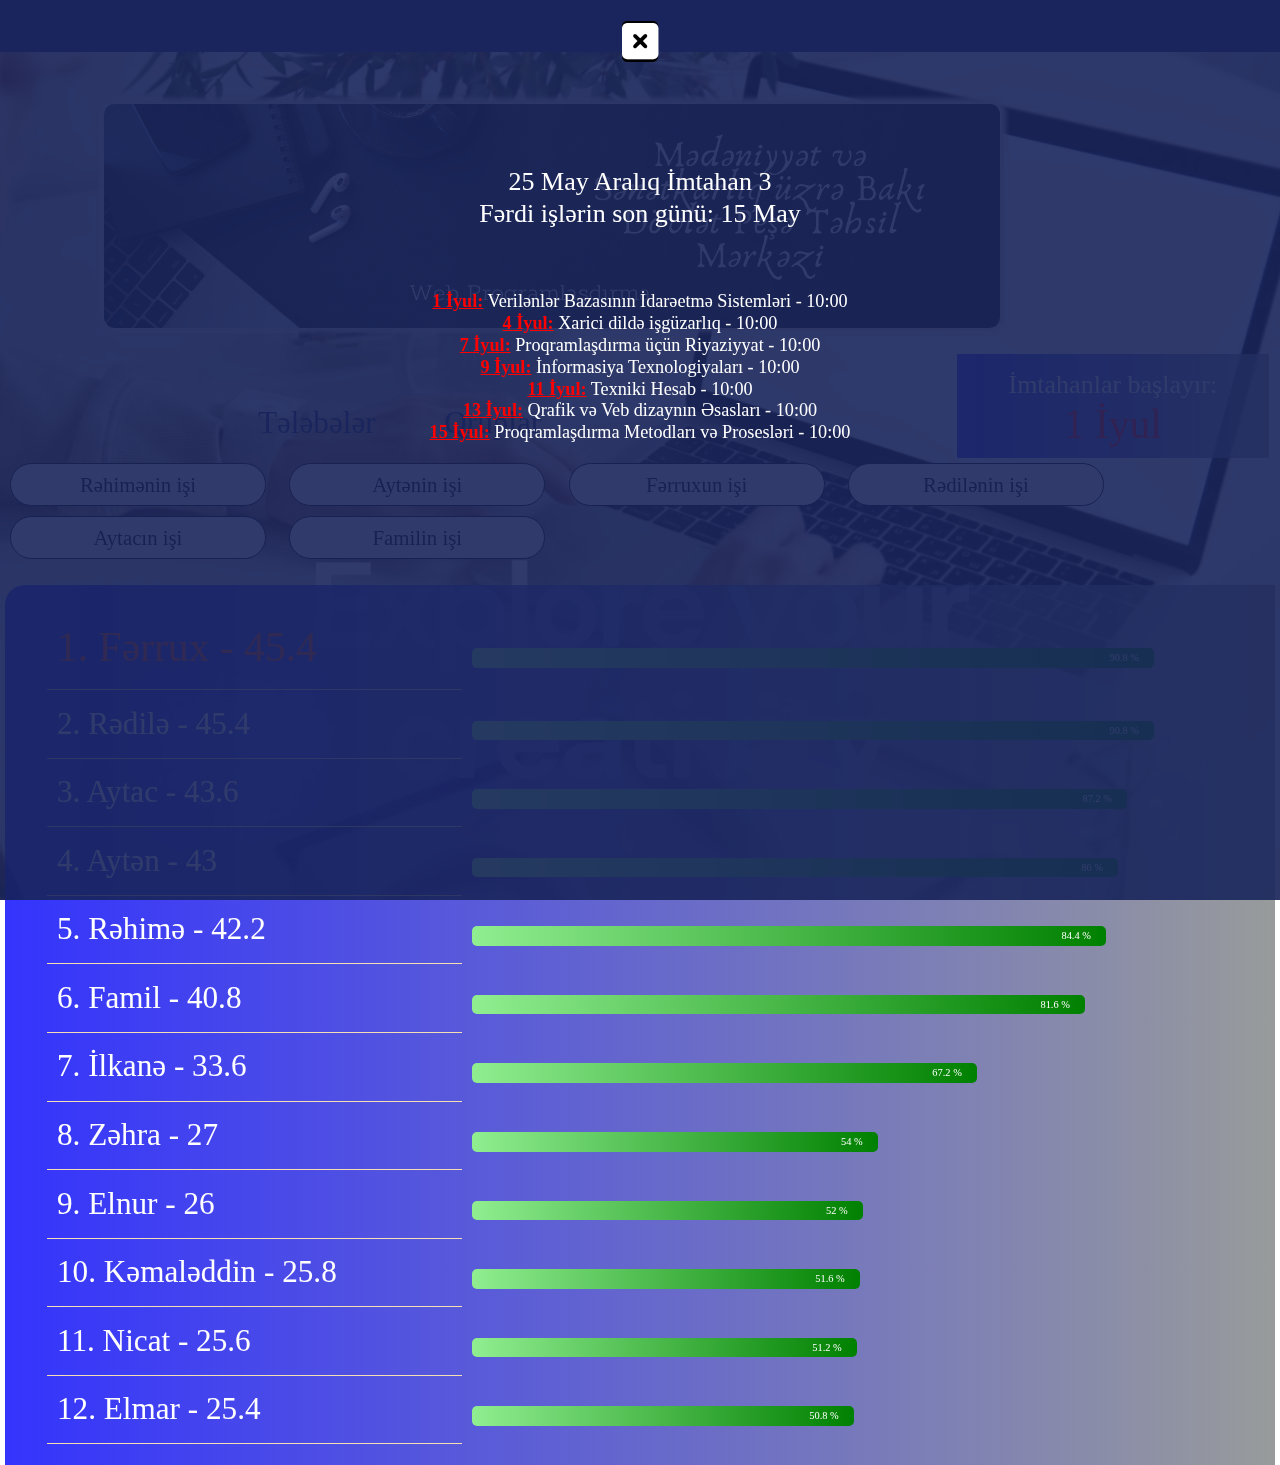
==== index.html @ e7e20768 "element" ====
<!DOCTYPE html>
<html>
<head>
   <meta charset="utf-8">
   <meta name="viewport" content="width=device-width, initial-scale=1">
   <link rel="stylesheet" type="text/css" href="pese.css">
   <link rel="stylesheet" type="text/css" href="bootstrap.css">
   <link rel="stylesheet" type="text/css" href="bootstrap.js">
   <link rel="stylesheet" type="text/css" href="https://cdnjs.cloudflare.com/ajax/libs/font-awesome/6.1.1/css/all.min.css">
   <title>Electron Məlumat</title>
</head>
<body>
    <video src="Back.mp4" muted loop autoplay id="video1"></video>
    <div id="qutu1"></div>
    <img src="esas.png" id="img1">
    <div id="qutu2">
       <ul>
          <li id="li1">
             <a href="#" >Tələbələr</a>
          </li>
          <li>
             <a href="#" >Qruplar</a>
             <ul>
                <li><a href="Qrup_melumat.html" target="_blank">Qrup 10</a></li>
             </ul>
          </li>
       </ul>
    </div>
<div id="qutu3">
    <i class="fa-solid fa-square-xmark" id="i1"></i>
    <form>
        <input type="text" name="text" placeholder="İstifadəçi adını daxil et: " class="proses" id="user"><br>
        <input type="password" name="password" placeholder="Parolu daxil et: " class="proses" id="pass"><br>
        <button class="btn btn-success proses" style="font-size: 2rem;" id="send">Daxil Ol</button>
    </form>
</div>

<div id="qutu4">
    <h1 >İmtahanlar başlayır: <br><span>1 İyul</span></h1>
</div>

   
<a href="https://rehime1991.github.io/culinary/" class="a" target="_blank" >Rəhimənin işi</a>
<a href="https://ayten1993.github.io/half/" class="a" target="_blank" >Aytənin işi</a>
<a href="https://ferrux2004.github.io/Titanic/" class="a" target="_blank" >Fərruxun işi</a>
<a href="https://redile2003.github.io/Films/" class="a" target="_blank" >Rədilənin işi</a>
<a href="https://aytac2002.github.io/school/" class="a" target="_blank" >Aytacın işi</a>
<a href="#" class="a" target="_blank" >Familin işi</a>
   
<div id="qutu5">
   <span id="winner" class="ilk_span"></span><span class="spanlar"><span class="spanlar2" id="s1"></span></span><br>
   <span id="second" class="ilk_span"></span><span class="spanlar"><span class="spanlar2" id="s2"></span></span><br>
   <span id="third" class="ilk_span"></span><span class="spanlar"><span class="spanlar2" id="s3"></span></span><br>
   <span id="other4" class="ilk_span"></span><span class="spanlar"><span class="spanlar2" id="s4"></span></span><br>
   <span id="other5" class="ilk_span"></span><span class="spanlar"><span class="spanlar2" id="s5"></span></span><br>
   <span id="other6" class="ilk_span"></span><span class="spanlar"><span class="spanlar2" id="s6"></span></span><br>
   <span id="other7" class="ilk_span"></span><span class="spanlar"><span class="spanlar2" id="s7"></span></span><br>
   <span id="other8" class="ilk_span"></span><span class="spanlar"><span class="spanlar2" id="s8"></span></span><br>
   <span id="other9" class="ilk_span"></span><span class="spanlar"><span class="spanlar2" id="s9"></span></span><br>
   <span id="other10" class="ilk_span"></span><span class="spanlar"><span class="spanlar2" id="s10"></span></span><br>
   <span id="other11" class="ilk_span"></span><span class="spanlar"><span class="spanlar2" id="s11"></span></span><br>
   <span id="other12" class="ilk_span"></span><span class="spanlar"><span class="spanlar2" id="s12"></span></span><br>
</div>

<div id="back">
    <i class="fa-solid fa-square-xmark" id="i2"></i>
    <h1 id="h_1">25 May Aralıq İmtahan 3<br>Fərdi işlərin son günü: 15 May</h1>
    <h3><span>1 İyul:</span> Verilənlər Bazasının İdarəetmə Sistemləri - 10:00<br><span>4 İyul:</span> Xarici dildə işgüzarlıq - 10:00<br><span>7 İyul:</span> Proqramlaşdırma üçün Riyaziyyat - 10:00<br><span>9 İyul:</span> İnformasiya Texnologiyaları - 10:00<br><span>11 İyul:</span> Texniki Hesab - 10:00<br><span>13 İyul:</span> Qrafik və Veb dizaynın Əsasları - 10:00<br><span>15 İyul:</span> Proqramlaşdırma Metodları və Prosesləri - 10:00</h3>
</div>

<span class="span" id="Us">Ayten</span>
<span class="span" id="Pa">ayten_03</span>

<span class="span" id="k1_sql_ayten">9</span>
<span class="span" id="k2_sql_ayten">7</span>
<span class="span" id="k3_sql_ayten">8</span>
<span class="span" id="ferdi_sql_ayten">10</span>
<span class="span" id="sem_sql_ayten">7</span>
<span class="span" id="final_sql_ayten">46</span>

<span class="span" id="k1_met_ayten">9</span>
<span class="span" id="k2_met_ayten">8</span>
<span class="span" id="k3_met_ayten">7</span>
<span class="span" id="ferdi_met_ayten">10</span>
<span class="span" id="sem_met_ayten">7</span>
<span class="span" id="final_met_ayten">0</span>

<span class="span" id="k1_riy_ayten">9</span>
<span class="span" id="k2_riy_ayten">7</span>
<span class="span" id="k3_riy_ayten">9</span>
<span class="span" id="ferdi_riy_ayten">9</span>
<span class="span" id="sem_riy_ayten">8</span>
<span class="span" id="final_riy_ayten">0</span>

<span class="span" id="k1_veb_ayten">9</span>
<span class="span" id="k2_veb_ayten">9</span>
<span class="span" id="k3_veb_ayten">10</span>
<span class="span" id="ferdi_veb_ayten">10</span>
<span class="span" id="sem_veb_ayten">7</span>
<span class="span" id="final_veb_ayten">0</span>

<span class="span" id="U_14">Ferrux</span>
<span class="span" id="P_14">ferrux_14</span>

<span class="span" id="k1_sql_fr">10</span>
<span class="span" id="k2_sql_fr">10</span>
<span class="span" id="k3_sql_fr">7</span>
<span class="span" id="ferdi_sql_fr">10</span>
<span class="span" id="sem_sql_fr">9</span>
<span class="span" id="final_sql_fr">45</span>

<span class="span" id="k1_met_fr">8</span>
<span class="span" id="k2_met_fr">9</span>
<span class="span" id="k3_met_fr">8</span>
<span class="span" id="ferdi_met_fr">9</span>
<span class="span" id="sem_met_fr">9</span>
<span class="span" id="final_met_fr">0</span>

<span class="span" id="k1_riy_fr">10</span>
<span class="span" id="k2_riy_fr">8</span>
<span class="span" id="k3_riy_fr">10</span>
<span class="span" id="ferdi_riy_fr">10</span>
<span class="span" id="sem_riy_fr">9</span>
<span class="span" id="final_riy_fr">0</span>

<span class="span" id="k1_veb_fr">10</span>
<span class="span" id="k2_veb_fr">9</span>
<span class="span" id="k3_veb_fr">9</span>
<span class="span" id="ferdi_veb_fr">10</span>
<span class="span" id="sem_veb_fr">8</span>
<span class="span" id="final_veb_fr">0</span>

<span class="span" id="U_13">Aytac</span>
<span class="span" id="P_13">aytac_13</span>

<span class="span" id="k1_sql_ay">9</span>
<span class="span" id="k2_sql_ay">9</span>
<span class="span" id="k3_sql_ay">9</span>
<span class="span" id="ferdi_sql_ay">10</span>
<span class="span" id="sem_sql_ay">8</span>
<span class="span" id="final_sql_ay">46</span>

<span class="span" id="k1_met_ay">8</span>
<span class="span" id="k2_met_ay">9</span>
<span class="span" id="k3_met_ay">7</span>
<span class="span" id="ferdi_met_ay">10</span>
<span class="span" id="sem_met_ay">8</span>
<span class="span" id="final_met_ay">0</span>

<span class="span" id="k1_riy_ay">7</span>
<span class="span" id="k2_riy_ay">7</span>
<span class="span" id="k3_riy_ay">8</span>
<span class="span" id="ferdi_riy_ay">10</span>
<span class="span" id="sem_riy_ay">8</span>
<span class="span" id="final_riy_ay">0</span>

<span class="span" id="k1_veb_ay">9</span>
<span class="span" id="k2_veb_ay">9</span>
<span class="span" id="k3_veb_ay">9</span>
<span class="span" id="ferdi_veb_ay">10</span>
<span class="span" id="sem_veb_ay">8</span>
<span class="span" id="final_veb_ay">0</span>

<span class="span" id="U_12">İlkane</span>
<span class="span" id="P_12">ilkane_12</span>

<span class="span" id="k1_sql_il">4</span>
<span class="span" id="k2_sql_il">7</span>
<span class="span" id="k3_sql_il">7</span>
<span class="span" id="ferdi_sql_il">10</span>
<span class="span" id="sem_sql_il">8</span>
<span class="span" id="final_sql_il">19</span>

<span class="span" id="k1_met_il">5</span>
<span class="span" id="k2_met_il">7</span>
<span class="span" id="k3_met_il">7</span>
<span class="span" id="ferdi_met_il">10</span>
<span class="span" id="sem_met_il">7</span>
<span class="span" id="final_met_il">0</span>

<span class="span" id="k1_riy_il">7</span>
<span class="span" id="k2_riy_il">8</span>
<span class="span" id="k3_riy_il">9</span>
<span class="span" id="ferdi_riy_il">10</span>
<span class="span" id="sem_riy_il">7</span>
<span class="span" id="final_riy_il">0</span>

<span class="span" id="k1_veb_il">5</span>
<span class="span" id="k2_veb_il">7</span>
<span class="span" id="k3_veb_il">7</span>
<span class="span" id="ferdi_veb_il">10</span>
<span class="span" id="sem_veb_il">7</span>
<span class="span" id="final_veb_il">0</span>

<span class="span" id="U_11">Elnur</span>
<span class="span" id="P_11">elnur_11</span>

<span class="span" id="k1_sql_el">3</span>
<span class="span" id="k2_sql_el">4</span>
<span class="span" id="k3_sql_el">5</span>
<span class="span" id="ferdi_sql_el">7</span>
<span class="span" id="sem_sql_el">6</span>
<span class="span" id="final_sql_el">29</span>

<span class="span" id="k1_met_el">3</span>
<span class="span" id="k2_met_el">4</span>
<span class="span" id="k3_met_el">5</span>
<span class="span" id="ferdi_met_el">7</span>
<span class="span" id="sem_met_el">5</span>
<span class="span" id="final_met_el">0</span>

<span class="span" id="k1_riy_el">3</span>
<span class="span" id="k2_riy_el">4</span>
<span class="span" id="k3_riy_el">5</span>
<span class="span" id="ferdi_riy_el">7</span>
<span class="span" id="sem_riy_el">6</span>
<span class="span" id="final_riy_el">0</span>

<span class="span" id="k1_veb_el">5</span>
<span class="span" id="k2_veb_el">4</span>
<span class="span" id="k3_veb_el">5</span>
<span class="span" id="ferdi_veb_el">7</span>
<span class="span" id="sem_veb_el">6</span>
<span class="span" id="final_veb_el">0</span>

<span class="span" id="U_10">Nicat</span>
<span class="span" id="P_10">nicat_10</span>

<span class="span" id="k1_sql_ni">3</span>
<span class="span" id="k2_sql_ni">4</span>
<span class="span" id="k3_sql_ni">5</span>
<span class="span" id="ferdi_sql_ni">7</span>
<span class="span" id="sem_sql_ni">6</span>
<span class="span" id="final_sql_ni">26</span>

<span class="span" id="k1_met_ni">3</span>
<span class="span" id="k2_met_ni">4</span>
<span class="span" id="k3_met_ni">5</span>
<span class="span" id="ferdi_met_ni">7</span>
<span class="span" id="sem_met_ni">5</span>
<span class="span" id="final_met_ni">0</span>

<span class="span" id="k1_riy_ni">3</span>
<span class="span" id="k2_riy_ni">6</span>
<span class="span" id="k3_riy_ni">5</span>
<span class="span" id="ferdi_riy_ni">7</span>
<span class="span" id="sem_riy_ni">5</span>
<span class="span" id="final_riy_ni">0</span>

<span class="span" id="k1_veb_ni">5</span>
<span class="span" id="k2_veb_ni">4</span>
<span class="span" id="k3_veb_ni">5</span>
<span class="span" id="ferdi_veb_ni">7</span>
<span class="span" id="sem_veb_ni">6</span>
<span class="span" id="final_veb_ni">0</span>

<span class="span" id="U_9">Redile</span>
<span class="span" id="P_9">redile_9</span>

<span class="span" id="k1_sql_red">9</span>
<span class="span" id="k2_sql_red">9</span>
<span class="span" id="k3_sql_red">8</span>
<span class="span" id="ferdi_sql_red">10</span>
<span class="span" id="sem_sql_red">9</span>
<span class="span" id="final_sql_red">46</span>

<span class="span" id="k1_met_red">9</span>
<span class="span" id="k2_met_red">9</span>
<span class="span" id="k3_met_red">8</span>
<span class="span" id="ferdi_met_red">10</span>
<span class="span" id="sem_met_red">9</span>
<span class="span" id="final_met_red">0</span>

<span class="span" id="k1_riy_red">10</span>
<span class="span" id="k2_riy_red">9</span>
<span class="span" id="k3_riy_red">8</span>
<span class="span" id="ferdi_riy_red">9</span>
<span class="span" id="sem_riy_red">9</span>
<span class="span" id="final_riy_red">0</span>

<span class="span" id="k1_veb_red">10</span>
<span class="span" id="k2_veb_red">8</span>
<span class="span" id="k3_veb_red">10</span>
<span class="span" id="ferdi_veb_red">10</span>
<span class="span" id="sem_veb_red">8</span>
<span class="span" id="final_veb_red">0</span>

<span class="span" id="U_8">Kemaleddin</span>
<span class="span" id="P_8">kemaleddin_8</span>

<span class="span" id="k1_sql_ke">3</span>
<span class="span" id="k2_sql_ke">5</span>
<span class="span" id="k3_sql_ke">5</span>
<span class="span" id="ferdi_sql_ke">7</span>
<span class="span" id="sem_sql_ke">6</span>
<span class="span" id="final_sql_ke">25</span>

<span class="span" id="k1_met_ke">4</span>
<span class="span" id="k2_met_ke">4</span>
<span class="span" id="k3_met_ke">5</span>
<span class="span" id="ferdi_met_ke">7</span>
<span class="span" id="sem_met_ke">6</span>
<span class="span" id="final_met_ke">0</span>

<span class="span" id="k1_riy_ke">4</span>
<span class="span" id="k2_riy_ke">5</span>
<span class="span" id="k3_riy_ke">5</span>
<span class="span" id="ferdi_riy_ke">7</span>
<span class="span" id="sem_riy_ke">6</span>
<span class="span" id="final_riy_ke">0</span>

<span class="span" id="k1_veb_ke">3</span>
<span class="span" id="k2_veb_ke">4</span>
<span class="span" id="k3_veb_ke">5</span>
<span class="span" id="ferdi_veb_ke">7</span>
<span class="span" id="sem_veb_ke">6</span>
<span class="span" id="final_veb_ke">0</span>

<span class="span" id="U_7">Rehime</span>
<span class="span" id="P_7">rehime_7</span>

<span class="span" id="k1_sql_reh">8</span>
<span class="span" id="k2_sql_reh">7</span>
<span class="span" id="k3_sql_reh">8</span>
<span class="span" id="ferdi_sql_reh">10</span>
<span class="span" id="sem_sql_reh">7</span>
<span class="span" id="final_sql_reh">48</span>

<span class="span" id="k1_met_reh">7</span>
<span class="span" id="k2_met_reh">8</span>
<span class="span" id="k3_met_reh">7</span>
<span class="span" id="ferdi_met_reh">10</span>
<span class="span" id="sem_met_reh">7</span>
<span class="span" id="final_met_reh">0</span>

<span class="span" id="k1_riy_reh">9</span>
<span class="span" id="k2_riy_reh">7</span>
<span class="span" id="k3_riy_reh">9</span>
<span class="span" id="ferdi_riy_reh">10</span>
<span class="span" id="sem_riy_reh">7</span>
<span class="span" id="final_riy_reh">0</span>

<span class="span" id="k1_veb_reh">8</span>
<span class="span" id="k2_veb_reh">8</span>
<span class="span" id="k3_veb_reh">9</span>
<span class="span" id="ferdi_veb_reh">10</span>
<span class="span" id="sem_veb_reh">7</span>
<span class="span" id="final_veb_reh">0</span>

<span class="span" id="U_6">Elmar</span>
<span class="span" id="P_6">elmar_6</span>

<span class="span" id="k1_sql_elm">4</span>
<span class="span" id="k2_sql_elm">5</span>
<span class="span" id="k3_sql_elm">5</span>
<span class="span" id="ferdi_sql_elm">7</span>
<span class="span" id="sem_sql_elm">5</span>
<span class="span" id="final_sql_elm">26</span>

<span class="span" id="k1_met_elm">4</span>
<span class="span" id="k2_met_elm">5</span>
<span class="span" id="k3_met_elm">5</span>
<span class="span" id="ferdi_met_elm">7</span>
<span class="span" id="sem_met_elm">4</span>
<span class="span" id="final_met_elm">0</span>

<span class="span" id="k1_riy_elm">4</span>
<span class="span" id="k2_riy_elm">5</span>
<span class="span" id="k3_riy_elm">5</span>
<span class="span" id="ferdi_riy_elm">7</span>
<span class="span" id="sem_riy_elm">4</span>
<span class="span" id="final_riy_elm">0</span>

<span class="span" id="k1_veb_elm">4</span>
<span class="span" id="k2_veb_elm">4</span>
<span class="span" id="k3_veb_elm">5</span>
<span class="span" id="ferdi_veb_elm">7</span>
<span class="span" id="sem_veb_elm">5</span>
<span class="span" id="final_veb_elm">0</span>

<span class="span" id="U_5">Famil</span>
<span class="span" id="P_5">famil_5</span>

<span class="span" id="k1_sql_fa">9</span>
<span class="span" id="k2_sql_fa">6</span>
<span class="span" id="k3_sql_fa">8</span>
<span class="span" id="ferdi_sql_fa">8</span>
<span class="span" id="sem_sql_fa">9</span>
<span class="span" id="final_sql_fa">41</span>

<span class="span" id="k1_met_fa">8</span>
<span class="span" id="k2_met_fa">7</span>
<span class="span" id="k3_met_fa">7</span>
<span class="span" id="ferdi_met_fa">8</span>
<span class="span" id="sem_met_fa">8</span>
<span class="span" id="final_met_fa">0</span>

<span class="span" id="k1_riy_fa">8</span>
<span class="span" id="k2_riy_fa">6</span>
<span class="span" id="k3_riy_fa">7</span>
<span class="span" id="ferdi_riy_fa">9</span>
<span class="span" id="sem_riy_fa">7</span>
<span class="span" id="final_riy_fa">0</span>

<span class="span" id="k1_veb_fa">9</span>
<span class="span" id="k2_veb_fa">10</span>
<span class="span" id="k3_veb_fa">10</span>
<span class="span" id="ferdi_veb_fa">10</span>
<span class="span" id="sem_veb_fa">9</span>
<span class="span" id="final_veb_fa">0</span>

<span class="span" id="U_4">Zehra</span>
<span class="span" id="P_4">zehra_4</span>

<span class="span" id="k1_sql_ze">4</span>
<span class="span" id="k2_sql_ze">6</span>
<span class="span" id="k3_sql_ze">7</span>
<span class="span" id="ferdi_sql_ze">10</span>
<span class="span" id="sem_sql_ze">6</span>
<span class="span" id="final_sql_ze">0</span>

<span class="span" id="k1_met_ze">5</span>
<span class="span" id="k2_met_ze">5</span>
<span class="span" id="k3_met_ze">7</span>
<span class="span" id="ferdi_met_ze">10</span>
<span class="span" id="sem_met_ze">5</span>
<span class="span" id="final_met_ze">0</span>

<span class="span" id="k1_riy_ze">3</span>
<span class="span" id="k2_riy_ze">10</span>
<span class="span" id="k3_riy_ze">7</span>
<span class="span" id="ferdi_riy_ze">10</span>
<span class="span" id="sem_riy_ze">6</span>
<span class="span" id="final_riy_ze">0</span>

<span class="span" id="k1_veb_ze">4</span>
<span class="span" id="k2_veb_ze">8</span>
<span class="span" id="k3_veb_ze">6</span>
<span class="span" id="ferdi_veb_ze">10</span>
<span class="span" id="sem_veb_ze">6</span>
<span class="span" id="final_veb_ze">0</span>

<span class="span" id="U_2">Orxan</span>
<span class="span" id="P_2">orxan_2</span>

<span class="span" id="k1_sql_or">0</span>
<span class="span" id="k2_sql_or">0</span>
<span class="span" id="k3_sql_or">0</span>
<span class="span" id="ferdi_sql_or">0</span>
<span class="span" id="sem_sql_or">0</span>
<span class="span" id="final_sql_or">0</span>

<span class="span" id="k1_met_or">0</span>
<span class="span" id="k2_met_or">0</span>
<span class="span" id="k3_met_or">0</span>
<span class="span" id="ferdi_met_or">0</span>
<span class="span" id="sem_met_or">0</span>
<span class="span" id="final_met_or">0</span>

<span class="span" id="k1_riy_or">0</span>
<span class="span" id="k2_riy_or">0</span>
<span class="span" id="k3_riy_or">0</span>
<span class="span" id="ferdi_riy_or">0</span>
<span class="span" id="sem_riy_or">0</span>
<span class="span" id="final_riy_or">0</span>

<span class="span" id="k1_veb_or">0</span>
<span class="span" id="k2_veb_or">0</span>
<span class="span" id="k3_veb_or">0</span>
<span class="span" id="ferdi_veb_or">0</span>
<span class="span" id="sem_veb_or">0</span>
<span class="span" id="final_veb_or">0</span>
    



    <script src="bootstrap.js"></script>
    <script type="text/javascript">

    li1.onclick=function(){
        qutu3.style.display="block";
    }
    i1.onclick=function() {
        qutu3.style.display="none";
    }
    i2.onclick=function() {
        back.style.zIndex=-2;
    }
   window.onload=function () {
       h_1.style.marginTop="8rem";

       var ferrux = Number((Number(final_veb_fr.textContent) + Number(final_sql_fr.textContent) + Number(final_met_fr.textContent)+Number(final_riy_fr.textContent)+Number(sem_veb_fr.textContent) + Number(sem_sql_fr.textContent) + Number(sem_met_fr.textContent)+Number(sem_riy_fr.textContent)+Number(k1_veb_fr.textContent) + Number(k1_sql_fr.textContent) + Number(k1_met_fr.textContent)+Number(k1_riy_fr.textContent)+Number(k2_veb_fr.textContent) + Number(k2_sql_fr.textContent) + Number(k2_met_fr.textContent)+Number(k2_riy_fr.textContent)+Number(k3_veb_fr.textContent) + Number(k3_sql_fr.textContent) + Number(k3_met_fr.textContent)+Number(k3_riy_fr.textContent)+Number(ferdi_veb_fr.textContent)+Number(ferdi_riy_fr.textContent)+Number(ferdi_met_fr.textContent)+Number(ferdi_sql_fr.textContent))/5);
       var redile = Number((Number(final_veb_red.textContent) + Number(final_sql_red.textContent) + Number(final_met_red.textContent)+Number(final_riy_red.textContent)+Number(sem_veb_red.textContent) + Number(sem_sql_red.textContent) + Number(sem_met_red.textContent)+Number(sem_riy_red.textContent)+Number(k1_veb_red.textContent) + Number(k1_sql_red.textContent) + Number(k1_met_red.textContent)+Number(k1_riy_red.textContent)+Number(k2_veb_red.textContent) + Number(k2_sql_red.textContent) + Number(k2_met_red.textContent)+Number(k2_riy_red.textContent)+Number(k3_veb_red.textContent) + Number(k3_sql_red.textContent) + Number(k3_met_red.textContent)+Number(k3_riy_red.textContent)+Number(ferdi_veb_red.textContent)+Number(ferdi_riy_red.textContent)+Number(ferdi_met_red.textContent)+Number(ferdi_sql_red.textContent))/5);
       var ayten = Number((Number(final_veb_ayten.textContent) + Number(final_sql_ayten.textContent) + Number(final_met_ayten.textContent)+Number(final_riy_ayten.textContent)+Number(sem_veb_ayten.textContent) + Number(sem_sql_ayten.textContent) + Number(sem_met_ayten.textContent)+Number(sem_riy_ayten.textContent)+Number(k1_veb_ayten.textContent) + Number(k1_sql_ayten.textContent) + Number(k1_met_ayten.textContent)+Number(k1_riy_ayten.textContent)+Number(k2_veb_ayten.textContent) + Number(k2_sql_ayten.textContent) + Number(k2_met_ayten.textContent)+Number(k2_riy_ayten.textContent)+Number(k3_veb_ayten.textContent) + Number(k3_sql_ayten.textContent) + Number(k3_met_ayten.textContent)+Number(k3_riy_ayten.textContent)+Number(ferdi_veb_ayten.textContent)+Number(ferdi_riy_ayten.textContent)+Number(ferdi_met_ayten.textContent)+Number(ferdi_sql_ayten.textContent))/5);
       var aytac = Number((Number(final_veb_ay.textContent) + Number(final_sql_ay.textContent) + Number(final_met_ay.textContent)+Number(final_riy_ay.textContent)+Number(sem_veb_ay.textContent) + Number(sem_sql_ay.textContent) + Number(sem_met_ay.textContent)+Number(sem_riy_ay.textContent)+Number(k1_veb_ay.textContent) + Number(k1_sql_ay.textContent) + Number(k1_met_ay.textContent)+Number(k1_riy_ay.textContent)+Number(k2_veb_ay.textContent) + Number(k2_sql_ay.textContent) + Number(k2_met_ay.textContent)+Number(k2_riy_ay.textContent)+Number(k3_veb_ay.textContent) + Number(k3_sql_ay.textContent) + Number(k3_met_ay.textContent)+Number(k3_riy_ay.textContent)+Number(ferdi_veb_ay.textContent)+Number(ferdi_riy_ay.textContent)+Number(ferdi_met_ay.textContent)+Number(ferdi_sql_ay.textContent))/5);
       var famil = Number((Number(final_veb_fa.textContent) + Number(final_sql_fa.textContent) + Number(final_met_fa.textContent)+Number(final_riy_fa.textContent)+Number(sem_veb_fa.textContent) + Number(sem_sql_fa.textContent) + Number(sem_met_fa.textContent)+Number(sem_riy_fa.textContent)+Number(k1_veb_fa.textContent) + Number(k1_sql_fa.textContent) + Number(k1_met_fa.textContent)+Number(k1_riy_fa.textContent)+Number(k2_veb_fa.textContent) + Number(k2_sql_fa.textContent) + Number(k2_met_fa.textContent)+Number(k2_riy_fa.textContent)+Number(k3_veb_fa.textContent) + Number(k3_sql_fa.textContent) + Number(k3_met_fa.textContent)+Number(k3_riy_fa.textContent)+Number(ferdi_veb_fa.textContent)+Number(ferdi_riy_fa.textContent)+Number(ferdi_met_fa.textContent)+Number(ferdi_sql_fa.textContent))/5);
       var elnur = Number((Number(final_veb_el.textContent) + Number(final_sql_el.textContent) + Number(final_met_el.textContent)+Number(final_riy_el.textContent)+Number(sem_veb_el.textContent) + Number(sem_sql_el.textContent) + Number(sem_met_el.textContent)+Number(sem_riy_el.textContent)+Number(k1_veb_el.textContent) + Number(k1_sql_el.textContent) + Number(k1_met_el.textContent)+Number(k1_riy_el.textContent)+Number(k2_veb_el.textContent) + Number(k2_sql_el.textContent) + Number(k2_met_el.textContent)+Number(k2_riy_el.textContent)+Number(k3_veb_el.textContent) + Number(k3_sql_el.textContent) + Number(k3_met_el.textContent)+Number(k3_riy_el.textContent)+Number(ferdi_veb_el.textContent)+Number(ferdi_riy_el.textContent)+Number(ferdi_met_el.textContent)+Number(ferdi_sql_el.textContent))/5);
       var elmar = Number((Number(final_veb_elm.textContent) + Number(final_sql_elm.textContent) + Number(final_met_elm.textContent)+Number(final_riy_elm.textContent)+Number(sem_veb_elm.textContent) + Number(sem_sql_elm.textContent) + Number(sem_met_elm.textContent)+Number(sem_riy_elm.textContent)+Number(k1_veb_elm.textContent) + Number(k1_sql_elm.textContent) + Number(k1_met_elm.textContent)+Number(k1_riy_elm.textContent)+Number(k2_veb_elm.textContent) + Number(k2_sql_elm.textContent) + Number(k2_met_elm.textContent)+Number(k2_riy_elm.textContent)+Number(k3_veb_elm.textContent) + Number(k3_sql_elm.textContent) + Number(k3_met_elm.textContent)+Number(k3_riy_elm.textContent)+Number(ferdi_veb_elm.textContent)+Number(ferdi_riy_elm.textContent)+Number(ferdi_met_elm.textContent)+Number(ferdi_sql_elm.textContent))/5);
       var rehime = Number((Number(final_veb_reh.textContent) + Number(final_sql_reh.textContent) + Number(final_met_reh.textContent) + Number(final_riy_reh.textContent)+Number(sem_veb_reh.textContent) + Number(sem_sql_reh.textContent) + Number(sem_met_reh.textContent)+Number(sem_riy_reh.textContent)+Number(k1_veb_reh.textContent) + Number(k1_sql_reh.textContent) + Number(k1_met_reh.textContent)+Number(k1_riy_reh.textContent)+Number(k2_veb_reh.textContent) + Number(k2_sql_reh.textContent) + Number(k2_met_reh.textContent)+Number(k2_riy_reh.textContent)+Number(k3_veb_reh.textContent) + Number(k3_sql_reh.textContent) + Number(k3_met_reh.textContent)+Number(k3_riy_reh.textContent)+Number(ferdi_veb_reh.textContent)+Number(ferdi_riy_reh.textContent)+Number(ferdi_met_reh.textContent)+Number(ferdi_sql_reh.textContent))/5);
       var ilkane = Number((Number(final_veb_il.textContent) + Number(final_sql_il.textContent) + Number(final_met_il.textContent)+Number(final_riy_il.textContent)+Number(sem_veb_il.textContent) + Number(sem_sql_il.textContent) + Number(sem_met_il.textContent)+Number(sem_riy_il.textContent)+Number(k1_veb_il.textContent) + Number(k1_sql_il.textContent) + Number(k1_met_il.textContent)+Number(k1_riy_il.textContent)+Number(k2_veb_il.textContent) + Number(k2_sql_il.textContent) + Number(k2_met_il.textContent)+Number(k2_riy_il.textContent)+Number(k3_veb_il.textContent) + Number(k3_sql_il.textContent) + Number(k3_met_il.textContent)+Number(k3_riy_il.textContent)+Number(ferdi_veb_il.textContent)+Number(ferdi_riy_il.textContent)+Number(ferdi_met_il.textContent)+Number(ferdi_sql_il.textContent))/5);
       var zehra = Number((Number(final_veb_ze.textContent) + Number(final_sql_ze.textContent) + Number(final_met_ze.textContent)+Number(final_riy_ze.textContent)+Number(sem_veb_ze.textContent) + Number(sem_sql_ze.textContent) + Number(sem_met_ze.textContent)+Number(sem_riy_ze.textContent)+Number(k1_veb_ze.textContent) + Number(k1_sql_ze.textContent) + Number(k1_met_ze.textContent)+Number(k1_riy_ze.textContent)+Number(k2_veb_ze.textContent) + Number(k2_sql_ze.textContent) + Number(k2_met_ze.textContent)+Number(k2_riy_ze.textContent)+Number(k3_veb_ze.textContent) + Number(k3_sql_ze.textContent) + Number(k3_met_ze.textContent)+Number(k3_riy_ze.textContent)+Number(ferdi_veb_ze.textContent)+Number(ferdi_riy_ze.textContent)+Number(ferdi_met_ze.textContent)+Number(ferdi_sql_ze.textContent))/5);
       var nicat = Number((Number(final_veb_ni.textContent) + Number(final_sql_ni.textContent) + Number(final_met_ni.textContent)+Number(final_riy_ni.textContent)+Number(sem_veb_ni.textContent) + Number(sem_sql_ni.textContent) + Number(sem_met_ni.textContent)+Number(sem_riy_ni.textContent)+Number(k1_veb_ni.textContent) + Number(k1_sql_ni.textContent) + Number(k1_met_ni.textContent)+Number(k1_riy_ni.textContent)+Number(k2_veb_ni.textContent) + Number(k2_sql_ni.textContent) + Number(k2_met_ni.textContent)+Number(k2_riy_ni.textContent)+Number(k3_veb_ni.textContent) + Number(k3_sql_ni.textContent) + Number(k3_met_ni.textContent)+Number(k3_riy_ni.textContent)+Number(ferdi_veb_ni.textContent)+Number(ferdi_riy_ni.textContent)+Number(ferdi_met_ni.textContent)+Number(ferdi_sql_ni.textContent))/5);
       var kemaleddin = Number((Number(final_veb_ke.textContent) + Number(final_sql_ke.textContent) + Number(final_met_ke.textContent)+Number(final_riy_ke.textContent)+Number(sem_veb_ke.textContent) + Number(sem_sql_ke.textContent) + Number(sem_met_ke.textContent)+Number(sem_riy_ke.textContent)+Number(k1_veb_ke.textContent) + Number(k1_sql_ke.textContent) + Number(k1_met_ke.textContent)+Number(k1_riy_ke.textContent)+Number(k2_veb_ke.textContent) + Number(k2_sql_ke.textContent) + Number(k2_met_ke.textContent)+Number(k2_riy_ke.textContent)+Number(k3_veb_ke.textContent) + Number(k3_sql_ke.textContent) + Number(k3_met_ke.textContent)+Number(k3_riy_ke.textContent)+Number(ferdi_veb_ke.textContent)+Number(ferdi_riy_ke.textContent)+Number(ferdi_met_ke.textContent)+Number(ferdi_sql_ke.textContent))/5);

           
           
           var list1=[redile, ferrux, rehime, aytac, ayten, famil, zehra, nicat, elnur, elmar, kemaleddin, ilkane];
           var list2=["Rədilə", "Fərrux", "Rəhimə", "Aytac", "Aytən", "Famil", "Zəhra", "Nicat", "Elnur", "Elmar", "Kəmaləddin", "İlkanə"];
           var list3=[12];
           var list4=[12];
           var boyuk=0, indexx=0, n=12, c=0, evez1, evez2;
           for(var i = 0; i<12; i++){
            for(var j = 0; j<n; j++){
              if(list1[j]>=boyuk)
                {
                  boyuk=list1[j];
                  indexx=j;
                }
            }

               list3[c] = "   " + (c+1) + ". " + list2[indexx] + " - " + boyuk;
               list4[c] = 2*list1[indexx];
               evez2=list2[n-1];
               list2[n-1]=list2[indexx];
               list2[indexx]=evez2;

               evez1=list1[n-1];
               list1[n-1]=list1[indexx];
               list1[indexx]=evez1;
               n--;
               c++;
               boyuk=0;
         }
        
        winner.textContent=list3[0];
        second.textContent=list3[1];
        third.textContent=list3[2];
        other4.textContent=list3[3];
        other5.textContent=list3[4];
        other6.textContent=list3[5];
        other7.textContent=list3[6];
        other8.textContent=list3[7];
        other9.textContent=list3[8];
        other10.textContent=list3[9];
        other11.textContent=list3[10];
        other12.textContent=list3[11];

        s1.style.width=list4[0]+"%";
        s2.style.width=list4[1]+"%";
        s3.style.width=list4[2]+"%";
        s4.style.width=list4[3]+"%";
        s5.style.width=list4[4]+"%";
        s6.style.width=list4[5]+"%";
        s7.style.width=list4[6]+"%";
        s8.style.width=list4[7]+"%";
        s9.style.width=list4[8]+"%";
        s10.style.width=list4[9]+"%";
        s11.style.width=list4[10]+"%";
        s12.style.width=list4[11]+"%";

        s1.textContent=list4[0]+" %";
        s2.textContent=list4[1]+" %";
        s3.textContent=list4[2]+" %";
        s4.textContent=list4[3]+" %";
        s5.textContent=list4[4]+" %";
        s6.textContent=list4[5]+" %";
        s7.textContent=list4[6]+" %";
        s8.textContent=list4[7]+" %";
        s9.textContent=list4[8]+" %";
        s10.textContent=list4[9]+" %";
        s11.textContent=list4[10]+" %";
        s12.textContent=list4[11]+" %";
}


    send.onclick=function() {
        if(user.value==U_14.textContent && pass.value==P_14.textContent){
            var bal1=document.getElementById("k1_sql_fr").textContent;
            localStorage.setItem("bal1", bal1);
            var bal2=document.getElementById("k2_sql_fr").textContent;
            localStorage.setItem("bal2", bal2);
            var bal3=document.getElementById("k3_sql_fr").textContent;
            localStorage.setItem("bal3", bal3);
            var bal4=document.getElementById("ferdi_sql_fr").textContent;
            localStorage.setItem("bal4", bal4);
            var bal5=document.getElementById("sem_sql_fr").textContent;
            localStorage.setItem("bal5", bal5);
            var bal6=document.getElementById("final_sql_fr").textContent;
            localStorage.setItem("bal6", bal6);

            var bal7=document.getElementById("k1_met_fr").textContent;
            localStorage.setItem("bal7", bal7);
            var bal8=document.getElementById("k2_met_fr").textContent;
            localStorage.setItem("bal8", bal8);
            var bal9=document.getElementById("k3_met_fr").textContent;
            localStorage.setItem("bal9", bal9);
            var bal10=document.getElementById("ferdi_met_fr").textContent;
            localStorage.setItem("bal10", bal10);
            var bal11=document.getElementById("sem_met_fr").textContent;
            localStorage.setItem("bal11", bal11);
            var bal12=document.getElementById("final_met_fr").textContent;
            localStorage.setItem("bal12", bal12);

            var bal13=document.getElementById("k1_riy_fr").textContent;
            localStorage.setItem("bal13", bal13);
            var bal14=document.getElementById("k2_riy_fr").textContent;
            localStorage.setItem("bal14", bal14);
            var bal15=document.getElementById("k3_riy_fr").textContent;
            localStorage.setItem("bal15", bal15);
            var bal16=document.getElementById("ferdi_riy_fr").textContent;
            localStorage.setItem("bal16", bal16);
            var bal17=document.getElementById("sem_riy_fr").textContent;
            localStorage.setItem("bal17", bal17);
            var bal18=document.getElementById("final_riy_fr").textContent;
            localStorage.setItem("bal18", bal18);

            var bal19=document.getElementById("k1_veb_fr").textContent;
            localStorage.setItem("bal19", bal19);
            var bal20=document.getElementById("k2_veb_fr").textContent;
            localStorage.setItem("bal20", bal20);
            var bal21=document.getElementById("k3_veb_fr").textContent;
            localStorage.setItem("bal21", bal21);
            var bal22=document.getElementById("ferdi_veb_fr").textContent;
            localStorage.setItem("bal22", bal22);
            var bal23=document.getElementById("sem_veb_fr").textContent;
            localStorage.setItem("bal23", bal23);
            var bal24=document.getElementById("final_veb_fr").textContent;
            localStorage.setItem("bal24", bal24);
            newwindow=window.open("telebe.html");
        }
        else if(user.value==Us.textContent && pass.value==Pa.textContent){
            var bal1=document.getElementById("k1_sql_ayten").textContent;
            localStorage.setItem("bal1", bal1);
            var bal2=document.getElementById("k2_sql_ayten").textContent;
            localStorage.setItem("bal2", bal2);
            var bal3=document.getElementById("k3_sql_ayten").textContent;
            localStorage.setItem("bal3", bal3);
            var bal4=document.getElementById("ferdi_sql_ayten").textContent;
            localStorage.setItem("bal4", bal4);
            var bal5=document.getElementById("sem_sql_ayten").textContent;
            localStorage.setItem("bal5", bal5);
            var bal6=document.getElementById("final_sql_ayten").textContent;
            localStorage.setItem("bal6", bal6);

            var bal7=document.getElementById("k1_met_ayten").textContent;
            localStorage.setItem("bal7", bal7);
            var bal8=document.getElementById("k2_met_ayten").textContent;
            localStorage.setItem("bal8", bal8);
            var bal9=document.getElementById("k3_met_ayten").textContent;
            localStorage.setItem("bal9", bal9);
            var bal10=document.getElementById("ferdi_met_ayten").textContent;
            localStorage.setItem("bal10", bal10);
            var bal11=document.getElementById("sem_met_ayten").textContent;
            localStorage.setItem("bal11", bal11);
            var bal12=document.getElementById("final_met_ayten").textContent;
            localStorage.setItem("bal12", bal12);

            var bal13=document.getElementById("k1_riy_ayten").textContent;
            localStorage.setItem("bal13", bal13);
            var bal14=document.getElementById("k2_riy_ayten").textContent;
            localStorage.setItem("bal14", bal14);
            var bal15=document.getElementById("k3_riy_ayten").textContent;
            localStorage.setItem("bal15", bal15);
            var bal16=document.getElementById("ferdi_riy_ayten").textContent;
            localStorage.setItem("bal16", bal16);
            var bal17=document.getElementById("sem_riy_ayten").textContent;
            localStorage.setItem("bal17", bal17);
            var bal18=document.getElementById("final_riy_ayten").textContent;
            localStorage.setItem("bal18", bal18);

            var bal19=document.getElementById("k1_veb_ayten").textContent;
            localStorage.setItem("bal19", bal19);
            var bal20=document.getElementById("k2_veb_ayten").textContent;
            localStorage.setItem("bal20", bal20);
            var bal21=document.getElementById("k3_veb_ayten").textContent;
            localStorage.setItem("bal21", bal21);
            var bal22=document.getElementById("ferdi_veb_ayten").textContent;
            localStorage.setItem("bal22", bal22);
            var bal23=document.getElementById("sem_veb_ayten").textContent;
            localStorage.setItem("bal23", bal23);
            var bal24=document.getElementById("final_veb_ayten").textContent;
            localStorage.setItem("bal24", bal24);
            newwindow=window.open("telebe.html");
        }
        else if(user.value==U_13.textContent && pass.value==P_13.textContent){
            var bal1=document.getElementById("k1_sql_ay").textContent;
            localStorage.setItem("bal1", bal1);
            var bal2=document.getElementById("k2_sql_ay").textContent;
            localStorage.setItem("bal2", bal2);
            var bal3=document.getElementById("k3_sql_ay").textContent;
            localStorage.setItem("bal3", bal3);
            var bal4=document.getElementById("ferdi_sql_ay").textContent;
            localStorage.setItem("bal4", bal4);
            var bal5=document.getElementById("sem_sql_ay").textContent;
            localStorage.setItem("bal5", bal5);
            var bal6=document.getElementById("final_sql_ay").textContent;
            localStorage.setItem("bal6", bal6);

            var bal7=document.getElementById("k1_met_ay").textContent;
            localStorage.setItem("bal7", bal7);
            var bal8=document.getElementById("k2_met_ay").textContent;
            localStorage.setItem("bal8", bal8);
            var bal9=document.getElementById("k3_met_ay").textContent;
            localStorage.setItem("bal9", bal9);
            var bal10=document.getElementById("ferdi_met_ay").textContent;
            localStorage.setItem("bal10", bal10);
            var bal11=document.getElementById("sem_met_ay").textContent;
            localStorage.setItem("bal11", bal11);
            var bal12=document.getElementById("final_met_ay").textContent;
            localStorage.setItem("bal12", bal12);

            var bal13=document.getElementById("k1_riy_ay").textContent;
            localStorage.setItem("bal13", bal13);
            var bal14=document.getElementById("k2_riy_ay").textContent;
            localStorage.setItem("bal14", bal14);
            var bal15=document.getElementById("k3_riy_ay").textContent;
            localStorage.setItem("bal15", bal15);
            var bal16=document.getElementById("ferdi_riy_ay").textContent;
            localStorage.setItem("bal16", bal16);
            var bal17=document.getElementById("sem_riy_ay").textContent;
            localStorage.setItem("bal17", bal17);
            var bal18=document.getElementById("final_riy_ay").textContent;
            localStorage.setItem("bal18", bal18);

            var bal19=document.getElementById("k1_veb_ay").textContent;
            localStorage.setItem("bal19", bal19);
            var bal20=document.getElementById("k2_veb_ay").textContent;
            localStorage.setItem("bal20", bal20);
            var bal21=document.getElementById("k3_veb_ay").textContent;
            localStorage.setItem("bal21", bal21);
            var bal22=document.getElementById("ferdi_veb_ay").textContent;
            localStorage.setItem("bal22", bal22);
            var bal23=document.getElementById("sem_veb_ay").textContent;
            localStorage.setItem("bal23", bal23);
            var bal24=document.getElementById("final_veb_ay").textContent;
            localStorage.setItem("bal24", bal24);
            newwindow=window.open("telebe.html");
        }
        else if(user.value==U_12.textContent && pass.value==P_12.textContent){
            var bal1=document.getElementById("k1_sql_il").textContent;
            localStorage.setItem("bal1", bal1);
            var bal2=document.getElementById("k2_sql_il").textContent;
            localStorage.setItem("bal2", bal2);
            var bal3=document.getElementById("k3_sql_il").textContent;
            localStorage.setItem("bal3", bal3);
            var bal4=document.getElementById("ferdi_sql_il").textContent;
            localStorage.setItem("bal4", bal4);
            var bal5=document.getElementById("sem_sql_il").textContent;
            localStorage.setItem("bal5", bal5);
            var bal6=document.getElementById("final_sql_il").textContent;
            localStorage.setItem("bal6", bal6);

            var bal7=document.getElementById("k1_met_il").textContent;
            localStorage.setItem("bal7", bal7);
            var bal8=document.getElementById("k2_met_il").textContent;
            localStorage.setItem("bal8", bal8);
            var bal9=document.getElementById("k3_met_il").textContent;
            localStorage.setItem("bal9", bal9);
            var bal10=document.getElementById("ferdi_met_il").textContent;
            localStorage.setItem("bal10", bal10);
            var bal11=document.getElementById("sem_met_il").textContent;
            localStorage.setItem("bal11", bal11);
            var bal12=document.getElementById("final_met_il").textContent;
            localStorage.setItem("bal12", bal12);

            var bal13=document.getElementById("k1_riy_il").textContent;
            localStorage.setItem("bal13", bal13);
            var bal14=document.getElementById("k2_riy_il").textContent;
            localStorage.setItem("bal14", bal14);
            var bal15=document.getElementById("k3_riy_il").textContent;
            localStorage.setItem("bal15", bal15);
            var bal16=document.getElementById("ferdi_riy_il").textContent;
            localStorage.setItem("bal16", bal16);
            var bal17=document.getElementById("sem_riy_il").textContent;
            localStorage.setItem("bal17", bal17);
            var bal18=document.getElementById("final_riy_il").textContent;
            localStorage.setItem("bal18", bal18);

            var bal19=document.getElementById("k1_veb_il").textContent;
            localStorage.setItem("bal19", bal19);
            var bal20=document.getElementById("k2_veb_il").textContent;
            localStorage.setItem("bal20", bal20);
            var bal21=document.getElementById("k3_veb_il").textContent;
            localStorage.setItem("bal21", bal21);
            var bal22=document.getElementById("ferdi_veb_il").textContent;
            localStorage.setItem("bal22", bal22);
            var bal23=document.getElementById("sem_veb_il").textContent;
            localStorage.setItem("bal23", bal23);
            var bal24=document.getElementById("final_veb_il").textContent;
            localStorage.setItem("bal24", bal24);
            newwindow=window.open("telebe.html");
        }
        else if(user.value==U_11.textContent && pass.value==P_11.textContent){
            var bal1=document.getElementById("k1_sql_el").textContent;
            localStorage.setItem("bal1", bal1);
            var bal2=document.getElementById("k2_sql_el").textContent;
            localStorage.setItem("bal2", bal2);
            var bal3=document.getElementById("k3_sql_el").textContent;
            localStorage.setItem("bal3", bal3);
            var bal4=document.getElementById("ferdi_sql_el").textContent;
            localStorage.setItem("bal4", bal4);
            var bal5=document.getElementById("sem_sql_el").textContent;
            localStorage.setItem("bal5", bal5);
            var bal6=document.getElementById("final_sql_el").textContent;
            localStorage.setItem("bal6", bal6);

            var bal7=document.getElementById("k1_met_el").textContent;
            localStorage.setItem("bal7", bal7);
            var bal8=document.getElementById("k2_met_el").textContent;
            localStorage.setItem("bal8", bal8);
            var bal9=document.getElementById("k3_met_el").textContent;
            localStorage.setItem("bal9", bal9);
            var bal10=document.getElementById("ferdi_met_el").textContent;
            localStorage.setItem("bal10", bal10);
            var bal11=document.getElementById("sem_met_el").textContent;
            localStorage.setItem("bal11", bal11);
            var bal12=document.getElementById("final_met_el").textContent;
            localStorage.setItem("bal12", bal12);

            var bal13=document.getElementById("k1_riy_el").textContent;
            localStorage.setItem("bal13", bal13);
            var bal14=document.getElementById("k2_riy_el").textContent;
            localStorage.setItem("bal14", bal14);
            var bal15=document.getElementById("k3_riy_el").textContent;
            localStorage.setItem("bal15", bal15);
            var bal16=document.getElementById("ferdi_riy_el").textContent;
            localStorage.setItem("bal16", bal16);
            var bal17=document.getElementById("sem_riy_el").textContent;
            localStorage.setItem("bal17", bal17);
            var bal18=document.getElementById("final_riy_el").textContent;
            localStorage.setItem("bal18", bal18);

            var bal19=document.getElementById("k1_veb_el").textContent;
            localStorage.setItem("bal19", bal19);
            var bal20=document.getElementById("k2_veb_el").textContent;
            localStorage.setItem("bal20", bal20);
            var bal21=document.getElementById("k3_veb_el").textContent;
            localStorage.setItem("bal21", bal21);
            var bal22=document.getElementById("ferdi_veb_el").textContent;
            localStorage.setItem("bal22", bal22);
            var bal23=document.getElementById("sem_veb_el").textContent;
            localStorage.setItem("bal23", bal23);
            var bal24=document.getElementById("final_veb_el").textContent;
            localStorage.setItem("bal24", bal24);
            newwindow=window.open("telebe.html");
        }
        else if(user.value==U_10.textContent && pass.value==P_10.textContent){
            var bal1=document.getElementById("k1_sql_ni").textContent;
            localStorage.setItem("bal1", bal1);
            var bal2=document.getElementById("k2_sql_ni").textContent;
            localStorage.setItem("bal2", bal2);
            var bal3=document.getElementById("k3_sql_ni").textContent;
            localStorage.setItem("bal3", bal3);
            var bal4=document.getElementById("ferdi_sql_ni").textContent;
            localStorage.setItem("bal4", bal4);
            var bal5=document.getElementById("sem_sql_ni").textContent;
            localStorage.setItem("bal5", bal5);
            var bal6=document.getElementById("final_sql_ni").textContent;
            localStorage.setItem("bal6", bal6);

            var bal7=document.getElementById("k1_met_ni").textContent;
            localStorage.setItem("bal7", bal7);
            var bal8=document.getElementById("k2_met_ni").textContent;
            localStorage.setItem("bal8", bal8);
            var bal9=document.getElementById("k3_met_ni").textContent;
            localStorage.setItem("bal9", bal9);
            var bal10=document.getElementById("ferdi_met_ni").textContent;
            localStorage.setItem("bal10", bal10);
            var bal11=document.getElementById("sem_met_ni").textContent;
            localStorage.setItem("bal11", bal11);
            var bal12=document.getElementById("final_met_ni").textContent;
            localStorage.setItem("bal12", bal12);

            var bal13=document.getElementById("k1_riy_ni").textContent;
            localStorage.setItem("bal13", bal13);
            var bal14=document.getElementById("k2_riy_ni").textContent;
            localStorage.setItem("bal14", bal14);
            var bal15=document.getElementById("k3_riy_ni").textContent;
            localStorage.setItem("bal15", bal15);
            var bal16=document.getElementById("ferdi_riy_ni").textContent;
            localStorage.setItem("bal16", bal16);
            var bal17=document.getElementById("sem_riy_ni").textContent;
            localStorage.setItem("bal17", bal17);
            var bal18=document.getElementById("final_riy_ni").textContent;
            localStorage.setItem("bal18", bal18);

            var bal19=document.getElementById("k1_veb_ni").textContent;
            localStorage.setItem("bal19", bal19);
            var bal20=document.getElementById("k2_veb_ni").textContent;
            localStorage.setItem("bal20", bal20);
            var bal21=document.getElementById("k3_veb_ni").textContent;
            localStorage.setItem("bal21", bal21);
            var bal22=document.getElementById("ferdi_veb_ni").textContent;
            localStorage.setItem("bal22", bal22);
            var bal23=document.getElementById("sem_veb_ni").textContent;
            localStorage.setItem("bal23", bal23);
            var bal24=document.getElementById("final_veb_ni").textContent;
            localStorage.setItem("bal24", bal24);
            newwindow=window.open("telebe.html");
        }
        else if(user.value==U_9.textContent && pass.value==P_9.textContent){
            var bal1=document.getElementById("k1_sql_red").textContent;
            localStorage.setItem("bal1", bal1);
            var bal2=document.getElementById("k2_sql_red").textContent;
            localStorage.setItem("bal2", bal2);
            var bal3=document.getElementById("k3_sql_red").textContent;
            localStorage.setItem("bal3", bal3);
            var bal4=document.getElementById("ferdi_sql_red").textContent;
            localStorage.setItem("bal4", bal4);
            var bal5=document.getElementById("sem_sql_red").textContent;
            localStorage.setItem("bal5", bal5);
            var bal6=document.getElementById("final_sql_red").textContent;
            localStorage.setItem("bal6", bal6);

            var bal7=document.getElementById("k1_met_red").textContent;
            localStorage.setItem("bal7", bal7);
            var bal8=document.getElementById("k2_met_red").textContent;
            localStorage.setItem("bal8", bal8);
            var bal9=document.getElementById("k3_met_red").textContent;
            localStorage.setItem("bal9", bal9);
            var bal10=document.getElementById("ferdi_met_red").textContent;
            localStorage.setItem("bal10", bal10);
            var bal11=document.getElementById("sem_met_red").textContent;
            localStorage.setItem("bal11", bal11);
            var bal12=document.getElementById("final_met_red").textContent;
            localStorage.setItem("bal12", bal12);

            var bal13=document.getElementById("k1_riy_red").textContent;
            localStorage.setItem("bal13", bal13);
            var bal14=document.getElementById("k2_riy_red").textContent;
            localStorage.setItem("bal14", bal14);
            var bal15=document.getElementById("k3_riy_red").textContent;
            localStorage.setItem("bal15", bal15);
            var bal16=document.getElementById("ferdi_riy_red").textContent;
            localStorage.setItem("bal16", bal16);
            var bal17=document.getElementById("sem_riy_red").textContent;
            localStorage.setItem("bal17", bal17);
            var bal18=document.getElementById("final_riy_red").textContent;
            localStorage.setItem("bal18", bal18);

            var bal19=document.getElementById("k1_veb_red").textContent;
            localStorage.setItem("bal19", bal19);
            var bal20=document.getElementById("k2_veb_red").textContent;
            localStorage.setItem("bal20", bal20);
            var bal21=document.getElementById("k3_veb_red").textContent;
            localStorage.setItem("bal21", bal21);
            var bal22=document.getElementById("ferdi_veb_red").textContent;
            localStorage.setItem("bal22", bal22);
            var bal23=document.getElementById("sem_veb_red").textContent;
            localStorage.setItem("bal23", bal23);
            var bal24=document.getElementById("final_veb_red").textContent;
            localStorage.setItem("bal24", bal24);
            newwindow=window.open("telebe.html");
        }
        else if(user.value==U_8.textContent && pass.value==P_8.textContent){
            var bal1=document.getElementById("k1_sql_ke").textContent;
            localStorage.setItem("bal1", bal1);
            var bal2=document.getElementById("k2_sql_ke").textContent;
            localStorage.setItem("bal2", bal2);
            var bal3=document.getElementById("k3_sql_ke").textContent;
            localStorage.setItem("bal3", bal3);
            var bal4=document.getElementById("ferdi_sql_ke").textContent;
            localStorage.setItem("bal4", bal4);
            var bal5=document.getElementById("sem_sql_ke").textContent;
            localStorage.setItem("bal5", bal5);
            var bal6=document.getElementById("final_sql_ke").textContent;
            localStorage.setItem("bal6", bal6);

            var bal7=document.getElementById("k1_met_ke").textContent;
            localStorage.setItem("bal7", bal7);
            var bal8=document.getElementById("k2_met_ke").textContent;
            localStorage.setItem("bal8", bal8);
            var bal9=document.getElementById("k3_met_ke").textContent;
            localStorage.setItem("bal9", bal9);
            var bal10=document.getElementById("ferdi_met_ke").textContent;
            localStorage.setItem("bal10", bal10);
            var bal11=document.getElementById("sem_met_ke").textContent;
            localStorage.setItem("bal11", bal11);
            var bal12=document.getElementById("final_met_ke").textContent;
            localStorage.setItem("bal12", bal12);

            var bal13=document.getElementById("k1_riy_ke").textContent;
            localStorage.setItem("bal13", bal13);
            var bal14=document.getElementById("k2_riy_ke").textContent;
            localStorage.setItem("bal14", bal14);
            var bal15=document.getElementById("k3_riy_ke").textContent;
            localStorage.setItem("bal15", bal15);
            var bal16=document.getElementById("ferdi_riy_ke").textContent;
            localStorage.setItem("bal16", bal16);
            var bal17=document.getElementById("sem_riy_ke").textContent;
            localStorage.setItem("bal17", bal17);
            var bal18=document.getElementById("final_riy_ke").textContent;
            localStorage.setItem("bal18", bal18);

            var bal19=document.getElementById("k1_veb_ke").textContent;
            localStorage.setItem("bal19", bal19);
            var bal20=document.getElementById("k2_veb_ke").textContent;
            localStorage.setItem("bal20", bal20);
            var bal21=document.getElementById("k3_veb_ke").textContent;
            localStorage.setItem("bal21", bal21);
            var bal22=document.getElementById("ferdi_veb_ke").textContent;
            localStorage.setItem("bal22", bal22);
            var bal23=document.getElementById("sem_veb_ke").textContent;
            localStorage.setItem("bal23", bal23);
            var bal24=document.getElementById("final_veb_ke").textContent;
            localStorage.setItem("bal24", bal24);
            newwindow=window.open("telebe.html");
        }
        else if(user.value==U_7.textContent && pass.value==P_7.textContent){
            var bal1=document.getElementById("k1_sql_reh").textContent;
            localStorage.setItem("bal1", bal1);
            var bal2=document.getElementById("k2_sql_reh").textContent;
            localStorage.setItem("bal2", bal2);
            var bal3=document.getElementById("k3_sql_reh").textContent;
            localStorage.setItem("bal3", bal3);
            var bal4=document.getElementById("ferdi_sql_reh").textContent;
            localStorage.setItem("bal4", bal4);
            var bal5=document.getElementById("sem_sql_reh").textContent;
            localStorage.setItem("bal5", bal5);
            var bal6=document.getElementById("final_sql_reh").textContent;
            localStorage.setItem("bal6", bal6);

            var bal7=document.getElementById("k1_met_reh").textContent;
            localStorage.setItem("bal7", bal7);
            var bal8=document.getElementById("k2_met_reh").textContent;
            localStorage.setItem("bal8", bal8);
            var bal9=document.getElementById("k3_met_reh").textContent;
            localStorage.setItem("bal9", bal9);
            var bal10=document.getElementById("ferdi_met_reh").textContent;
            localStorage.setItem("bal10", bal10);
            var bal11=document.getElementById("sem_met_reh").textContent;
            localStorage.setItem("bal11", bal11);
            var bal12=document.getElementById("final_met_reh").textContent;
            localStorage.setItem("bal12", bal12);

            var bal13=document.getElementById("k1_riy_reh").textContent;
            localStorage.setItem("bal13", bal13);
            var bal14=document.getElementById("k2_riy_reh").textContent;
            localStorage.setItem("bal14", bal14);
            var bal15=document.getElementById("k3_riy_reh").textContent;
            localStorage.setItem("bal15", bal15);
            var bal16=document.getElementById("ferdi_riy_reh").textContent;
            localStorage.setItem("bal16", bal16);
            var bal17=document.getElementById("sem_riy_reh").textContent;
            localStorage.setItem("bal17", bal17);
            var bal18=document.getElementById("final_riy_reh").textContent;
            localStorage.setItem("bal18", bal18);

            var bal19=document.getElementById("k1_veb_reh").textContent;
            localStorage.setItem("bal19", bal19);
            var bal20=document.getElementById("k2_veb_reh").textContent;
            localStorage.setItem("bal20", bal20);
            var bal21=document.getElementById("k3_veb_reh").textContent;
            localStorage.setItem("bal21", bal21);
            var bal22=document.getElementById("ferdi_veb_reh").textContent;
            localStorage.setItem("bal22", bal22);
            var bal23=document.getElementById("sem_veb_reh").textContent;
            localStorage.setItem("bal23", bal23);
            var bal24=document.getElementById("final_veb_reh").textContent;
            localStorage.setItem("bal24", bal24);
            newwindow=window.open("telebe.html");
        }
        else if(user.value==U_6.textContent && pass.value==P_6.textContent){
            var bal1=document.getElementById("k1_sql_elm").textContent;
            localStorage.setItem("bal1", bal1);
            var bal2=document.getElementById("k2_sql_elm").textContent;
            localStorage.setItem("bal2", bal2);
            var bal3=document.getElementById("k3_sql_elm").textContent;
            localStorage.setItem("bal3", bal3);
            var bal4=document.getElementById("ferdi_sql_elm").textContent;
            localStorage.setItem("bal4", bal4);
            var bal5=document.getElementById("sem_sql_elm").textContent;
            localStorage.setItem("bal5", bal5);
            var bal6=document.getElementById("final_sql_elm").textContent;
            localStorage.setItem("bal6", bal6);

            var bal7=document.getElementById("k1_met_elm").textContent;
            localStorage.setItem("bal7", bal7);
            var bal8=document.getElementById("k2_met_elm").textContent;
            localStorage.setItem("bal8", bal8);
            var bal9=document.getElementById("k3_met_elm").textContent;
            localStorage.setItem("bal9", bal9);
            var bal10=document.getElementById("ferdi_met_elm").textContent;
            localStorage.setItem("bal10", bal10);
            var bal11=document.getElementById("sem_met_elm").textContent;
            localStorage.setItem("bal11", bal11);
            var bal12=document.getElementById("final_met_elm").textContent;
            localStorage.setItem("bal12", bal12);

            var bal13=document.getElementById("k1_riy_elm").textContent;
            localStorage.setItem("bal13", bal13);
            var bal14=document.getElementById("k2_riy_elm").textContent;
            localStorage.setItem("bal14", bal14);
            var bal15=document.getElementById("k3_riy_elm").textContent;
            localStorage.setItem("bal15", bal15);
            var bal16=document.getElementById("ferdi_riy_elm").textContent;
            localStorage.setItem("bal16", bal16);
            var bal17=document.getElementById("sem_riy_elm").textContent;
            localStorage.setItem("bal17", bal17);
            var bal18=document.getElementById("final_riy_elm").textContent;
            localStorage.setItem("bal18", bal18);

            var bal19=document.getElementById("k1_veb_elm").textContent;
            localStorage.setItem("bal19", bal19);
            var bal20=document.getElementById("k2_veb_elm").textContent;
            localStorage.setItem("bal20", bal20);
            var bal21=document.getElementById("k3_veb_elm").textContent;
            localStorage.setItem("bal21", bal21);
            var bal22=document.getElementById("ferdi_veb_elm").textContent;
            localStorage.setItem("bal22", bal22);
            var bal23=document.getElementById("sem_veb_elm").textContent;
            localStorage.setItem("bal23", bal23);
            var bal24=document.getElementById("final_veb_elm").textContent;
            localStorage.setItem("bal24", bal24);
            newwindow=window.open("telebe.html");
        }
        else if(user.value==U_5.textContent && pass.value==P_5.textContent){
            var bal1=document.getElementById("k1_sql_fa").textContent;
            localStorage.setItem("bal1", bal1);
            var bal2=document.getElementById("k2_sql_fa").textContent;
            localStorage.setItem("bal2", bal2);
            var bal3=document.getElementById("k3_sql_fa").textContent;
            localStorage.setItem("bal3", bal3);
            var bal4=document.getElementById("ferdi_sql_fa").textContent;
            localStorage.setItem("bal4", bal4);
            var bal5=document.getElementById("sem_sql_fa").textContent;
            localStorage.setItem("bal5", bal5);
            var bal6=document.getElementById("final_sql_fa").textContent;
            localStorage.setItem("bal6", bal6);

            var bal7=document.getElementById("k1_met_fa").textContent;
            localStorage.setItem("bal7", bal7);
            var bal8=document.getElementById("k2_met_fa").textContent;
            localStorage.setItem("bal8", bal8);
            var bal9=document.getElementById("k3_met_fa").textContent;
            localStorage.setItem("bal9", bal9);
            var bal10=document.getElementById("ferdi_met_fa").textContent;
            localStorage.setItem("bal10", bal10);
            var bal11=document.getElementById("sem_met_fa").textContent;
            localStorage.setItem("bal11", bal11);
            var bal12=document.getElementById("final_met_fa").textContent;
            localStorage.setItem("bal12", bal12);

            var bal13=document.getElementById("k1_riy_fa").textContent;
            localStorage.setItem("bal13", bal13);
            var bal14=document.getElementById("k2_riy_fa").textContent;
            localStorage.setItem("bal14", bal14);
            var bal15=document.getElementById("k3_riy_fa").textContent;
            localStorage.setItem("bal15", bal15);
            var bal16=document.getElementById("ferdi_riy_fa").textContent;
            localStorage.setItem("bal16", bal16);
            var bal17=document.getElementById("sem_riy_fa").textContent;
            localStorage.setItem("bal17", bal17);
            var bal18=document.getElementById("final_riy_fa").textContent;
            localStorage.setItem("bal18", bal18);

            var bal19=document.getElementById("k1_veb_fa").textContent;
            localStorage.setItem("bal19", bal19);
            var bal20=document.getElementById("k2_veb_fa").textContent;
            localStorage.setItem("bal20", bal20);
            var bal21=document.getElementById("k3_veb_fa").textContent;
            localStorage.setItem("bal21", bal21);
            var bal22=document.getElementById("ferdi_veb_fa").textContent;
            localStorage.setItem("bal22", bal22);
            var bal23=document.getElementById("sem_veb_fa").textContent;
            localStorage.setItem("bal23", bal23);
            var bal24=document.getElementById("final_veb_fa").textContent;
            localStorage.setItem("bal24", bal24);
            newwindow=window.open("telebe.html");
        }
        else if(user.value==U_4.textContent && pass.value==P_4.textContent){
            var bal1=document.getElementById("k1_sql_ze").textContent;
            localStorage.setItem("bal1", bal1);
            var bal2=document.getElementById("k2_sql_ze").textContent;
            localStorage.setItem("bal2", bal2);
            var bal3=document.getElementById("k3_sql_ze").textContent;
            localStorage.setItem("bal3", bal3);
            var bal4=document.getElementById("ferdi_sql_ze").textContent;
            localStorage.setItem("bal4", bal4);
            var bal5=document.getElementById("sem_sql_ze").textContent;
            localStorage.setItem("bal5", bal5);
            var bal6=document.getElementById("final_sql_ze").textContent;
            localStorage.setItem("bal6", bal6);

            var bal7=document.getElementById("k1_met_ze").textContent;
            localStorage.setItem("bal7", bal7);
            var bal8=document.getElementById("k2_met_ze").textContent;
            localStorage.setItem("bal8", bal8);
            var bal9=document.getElementById("k3_met_ze").textContent;
            localStorage.setItem("bal9", bal9);
            var bal10=document.getElementById("ferdi_met_ze").textContent;
            localStorage.setItem("bal10", bal10);
            var bal11=document.getElementById("sem_met_ze").textContent;
            localStorage.setItem("bal11", bal11);
            var bal12=document.getElementById("final_met_ze").textContent;
            localStorage.setItem("bal12", bal12);

            var bal13=document.getElementById("k1_riy_ze").textContent;
            localStorage.setItem("bal13", bal13);
            var bal14=document.getElementById("k2_riy_ze").textContent;
            localStorage.setItem("bal14", bal14);
            var bal15=document.getElementById("k3_riy_ze").textContent;
            localStorage.setItem("bal15", bal15);
            var bal16=document.getElementById("ferdi_riy_ze").textContent;
            localStorage.setItem("bal16", bal16);
            var bal17=document.getElementById("sem_riy_ze").textContent;
            localStorage.setItem("bal17", bal17);
            var bal18=document.getElementById("final_riy_ze").textContent;
            localStorage.setItem("bal18", bal18);

            var bal19=document.getElementById("k1_veb_ze").textContent;
            localStorage.setItem("bal19", bal19);
            var bal20=document.getElementById("k2_veb_ze").textContent;
            localStorage.setItem("bal20", bal20);
            var bal21=document.getElementById("k3_veb_ze").textContent;
            localStorage.setItem("bal21", bal21);
            var bal22=document.getElementById("ferdi_veb_ze").textContent;
            localStorage.setItem("bal22", bal22);
            var bal23=document.getElementById("sem_veb_ze").textContent;
            localStorage.setItem("bal23", bal23);
            var bal24=document.getElementById("final_veb_ze").textContent;
            localStorage.setItem("bal24", bal24);
            newwindow=window.open("telebe.html");
        }
        else if(user.value==U_2.textContent && pass.value==P_2.textContent){
            var bal1=document.getElementById("k1_sql_or").textContent;
            localStorage.setItem("bal1", bal1);
            var bal2=document.getElementById("k2_sql_or").textContent;
            localStorage.setItem("bal2", bal2);
            var bal3=document.getElementById("k3_sql_or").textContent;
            localStorage.setItem("bal3", bal3);
            var bal4=document.getElementById("ferdi_sql_or").textContent;
            localStorage.setItem("bal4", bal4);
            var bal5=document.getElementById("sem_sql_or").textContent;
            localStorage.setItem("bal5", bal5);
            var bal6=document.getElementById("final_sql_or").textContent;
            localStorage.setItem("bal6", bal6);

            var bal7=document.getElementById("k1_met_or").textContent;
            localStorage.setItem("bal7", bal7);
            var bal8=document.getElementById("k2_met_or").textContent;
            localStorage.setItem("bal8", bal8);
            var bal9=document.getElementById("k3_met_or").textContent;
            localStorage.setItem("bal9", bal9);
            var bal10=document.getElementById("ferdi_met_or").textContent;
            localStorage.setItem("bal10", bal10);
            var bal11=document.getElementById("sem_met_or").textContent;
            localStorage.setItem("bal11", bal11);
            var bal12=document.getElementById("final_met_or").textContent;
            localStorage.setItem("bal12", bal12);

            var bal13=document.getElementById("k1_riy_or").textContent;
            localStorage.setItem("bal13", bal13);
            var bal14=document.getElementById("k2_riy_or").textContent;
            localStorage.setItem("bal14", bal14);
            var bal15=document.getElementById("k3_riy_or").textContent;
            localStorage.setItem("bal15", bal15);
            var bal16=document.getElementById("ferdi_riy_or").textContent;
            localStorage.setItem("bal16", bal16);
            var bal17=document.getElementById("sem_riy_or").textContent;
            localStorage.setItem("bal17", bal17);
            var bal18=document.getElementById("final_riy_or").textContent;
            localStorage.setItem("bal18", bal18);

            var bal19=document.getElementById("k1_veb_or").textContent;
            localStorage.setItem("bal19", bal19);
            var bal20=document.getElementById("k2_veb_or").textContent;
            localStorage.setItem("bal20", bal20);
            var bal21=document.getElementById("k3_veb_or").textContent;
            localStorage.setItem("bal21", bal21);
            var bal22=document.getElementById("ferdi_veb_or").textContent;
            localStorage.setItem("bal22", bal22);
            var bal23=document.getElementById("sem_veb_or").textContent;
            localStorage.setItem("bal23", bal23);
            var bal24=document.getElementById("final_veb_or").textContent;
            localStorage.setItem("bal24", bal24);
            newwindow=window.open("telebe.html");
        }




        else{
            alert("İstifadəçi adı və ya Parol səhvdir");
        }
    }
    


    </script>
</body>
</html>
---- pese.css ----
*{
	padding: 0;
	margin: 0;
	font-family: serif;
}
html{
	font-size: 65%;
}
#back{
	position: absolute;
	left: 0;
	top: 0;
	text-align: center;
	align-items: center;
	justify-content: center;
	background: rgba(26, 38, 92, .9);
    width: 100%;
    height: 100%;
	z-index: 2;
	color: white;
}
#back #i2{
	cursor: pointer;
	border-radius: 5px;
	margin: 2rem;
	font-size: 4rem;
	background: black;
	color: white;
}
#back h1{
	margin: 4rem;
	margin-top: 30rem;
	transition: 2s;
}
#back h3{
	margin-left: auto;
	margin-right: auto;
	padding: 2rem;
}
#back h3 span{
	color: red;
	font-weight: 900;
	text-decoration: underline;
}
#video1{
	position: absolute;
	top: 0;
	left: 0;
	width: 100%;
	height: 100%;
	object-fit: cover;
	z-index: -1;
}
#qutu1{
	width: 100%;
	height: 5rem;
	background: rgb(26, 38, 92);
}
#img1{
	border-radius: 1rem;
	position: relative;
	top: 5rem;
	width: 70%;
	margin-left: 10rem;
	box-shadow: 1px -1px 5px 5px lightgray;
}
#qutu2{
	display: flex;
}
#qutu2 ul{
	margin-top: 12rem;
	margin-left: 20rem;
}
#qutu2 ul li{
	list-style: none;
	float: left;
	margin-left: 1rem;
	margin-right: 2rem;
}
#qutu2 ul li a{
	text-decoration: none;
	padding: .8rem 1.8rem;
	color: rgb(26, 38, 92);
	font-size: 3rem;
}
#qutu2 ul li a:hover {
	border-bottom: 2px solid rgb(26, 38, 92);
	background: gray;
	transition: 2.5s;
}
#qutu2 ul li ul {
	margin: 2rem;
	display: none;
}
#qutu2 ul li:hover ul {
	display: block;
}
#qutu2 ul li ul li a{
    text-decoration: none;
	color: rgb(26, 38, 92);
	font-size: 2rem;
	padding: 1rem 1.5rem;
}
#qutu2 ul li ul li a: hover{
	border-bottom: 2px solid rgb(26, 38, 92);
}
#qutu3{
	text-align: center;
	position: absolute;
	top: 15rem;
	display: none;
	width: 80%;
	min-height: 65vh;
	margin-left: 10%;
	margin-right: 10%;
	background: white;
	border-radius: 5rem;
	box-shadow: 5px 5px 5px 5px gray;
	z-index: 3;
}
#qutu3 i{
	margin-top: 3rem;
	margin-bottom: 2rem;
	font-size: 4rem;
	cursor: pointer;
}
#qutu3 form{
	padding-top: 1rem;
}
#qutu3 form .proses{
	width: 80%;
	margin: 2rem;
	padding: 2rem 4rem;
}
#qutu3 form input::placeholder{
	font-size: 1.5rem;
}
#qutu4{
	padding-top: 1.5rem;
	text-align: center;
	position: absolute;
	top: 34rem;
	left: 92rem;
	background: repeating-linear-gradient(to right, rgba(1, 1, 253, .8), rgba(126, 130, 130, .8));
	width: 30rem;
	height: 10rem;
	color: white;
}
#qutu4 span{
	font-size: 4rem;
	color: red;
}
.span{
	position: absolute;
	display: none;
}
#qutu5{
	text-align: left;
	margin: 0 5px;
	margin-top: 2rem;
	padding: 2rem 4rem;
	background: repeating-linear-gradient(to right, rgba(1, 1, 253, .8), rgba(126, 130, 130, .8));
	border-top-left-radius: 20px;
}
#qutu5 span{
	display: inline-block;
	color: white;
	font-size: 3rem;
	padding: 1rem;
}

#qutu5 #winner{
	color: orangered;
	font-size: 4rem;
}
#qutu5 .ilk_span{
	width: 35%;
	border-bottom: 1px solid wheat;
}
#qutu5 .spanlar{
	width: 65%;
}
#qutu5 .spanlar2{
	border-radius: 5px;
	background: linear-gradient(to right, lightgreen, green);
	font-size: 1rem;
	padding: 2px;
	text-align: right;
	padding-right: 15px;
}

.a{
	display: inline-block;
	width: 20%;
	padding: 5px;
	background: white;
	border-radius: 5rem;
	border: 1px solid black;
	color: black;
	text-decoration: none;
	text-align: center;
	font-size: 2rem;
	margin: 5px 10px;
}
.a:hover{
	background: darkgray;
	transition: 1.5s;
}



@media(max-width: 1200px){
	#qutu4{
	    top: 30rem;
	    left: 70%;
    }
}

@media(max-width: 1000px){
	#qutu4{
	    top: 28rem;
	    left: 65%;
    }
}

@media(max-width: 750px){
	#qutu4{	    
		top: 25rem;
	    left: 40%;
    }
    #qutu2{
    	margin-top: 10rem;
    }
    #qutu5 span{
	    font-size: 1.5rem;
    }
    #qutu5{
    	padding: 2px;
    }
    
}


@media (max-width: 550px){
	#img1{
	    top: 2rem;
	    width: 95%;
	    margin-left: 1rem;
    }
    #qutu2 ul{
    	z-index: 2;
	    margin-top: 7rem;
	    margin-left: 4rem;
    }
    #qutu2 ul li{
	    margin-left: 1rem;
	    margin-right: 2rem;
    }
    #qutu2 ul li a{
	    font-size: 2rem;
    }
    #qutu2 ul li:hover {
    	padding: 1rem;
	    background: rgba(250, 250, 250, 0.8);
    }
    #qutu2 ul li ul {
	    margin: 1rem;
	    padding: .2rem .6rem;
	    display: none;
    }
    #qutu3{
    	min-height: 45vh;
    	border-radius: 5px;
	    box-shadow: 2px 2px 2px 2px gray;
    }
    #qutu3 form .proses{
	    margin: 1rem;
	    padding: 1.5rem 3rem;
    }
    #qutu4{
	    top: 22rem;
	    left: 4rem;
	    width: 80%;
    }
    #qutu5{
    	padding: 1px;
    }
    #qutu5 #winner{
	    font-size: 1.7rem;
    }
    .a{
    	font-size: 1rem;
    	width: 45%;
    }
}
@media (max-width: 457px){
	#qutu5 .ilk_span{
     	width: 40%;
    }
    #qutu5 .spanlar{
	    width: 60%;
    }
    #qutu5 .spanlar2{
    	line-height: 9px;
	    font-size: .8rem;
    }
}
@media (max-width: 440px){
	#qutu2 ul{
	    margin-left: 2rem;
    }
    #qutu2 ul li{
	    margin-left: .5rem;
	    margin-right: 1rem;
    }
    #qutu2 ul li a{
	    font-size: 1.85rem;
    }
    #qutu2 ul li ul li a{
	    font-size: 1.5rem;
    }
    #qutu2 ul li ul {
	    margin: 1rem;
	    padding: .2rem .6rem;
	    display: none;
    }
    #qutu4{
    	top: 20rem;
    }
    .a{
    	width: 44%;
    }
}
@media (max-width: 360px){
	.a{
    	width: 43%;
    }
}
@media (max-width: 350px){
    #qutu2 ul{
	    margin-left: .5rem;
    }
    #qutu2 ul li ul{
	    margin: .2rem .5rem;
	    padding: .2rem .6rem;
    }
    #qutu4{
    	top: 17rem;
    }
    #qutu5 span{
    	font-size: 1.1rem;
    }
    #qutu5 #winner{
    	font-size: 1.3rem;
    }
}
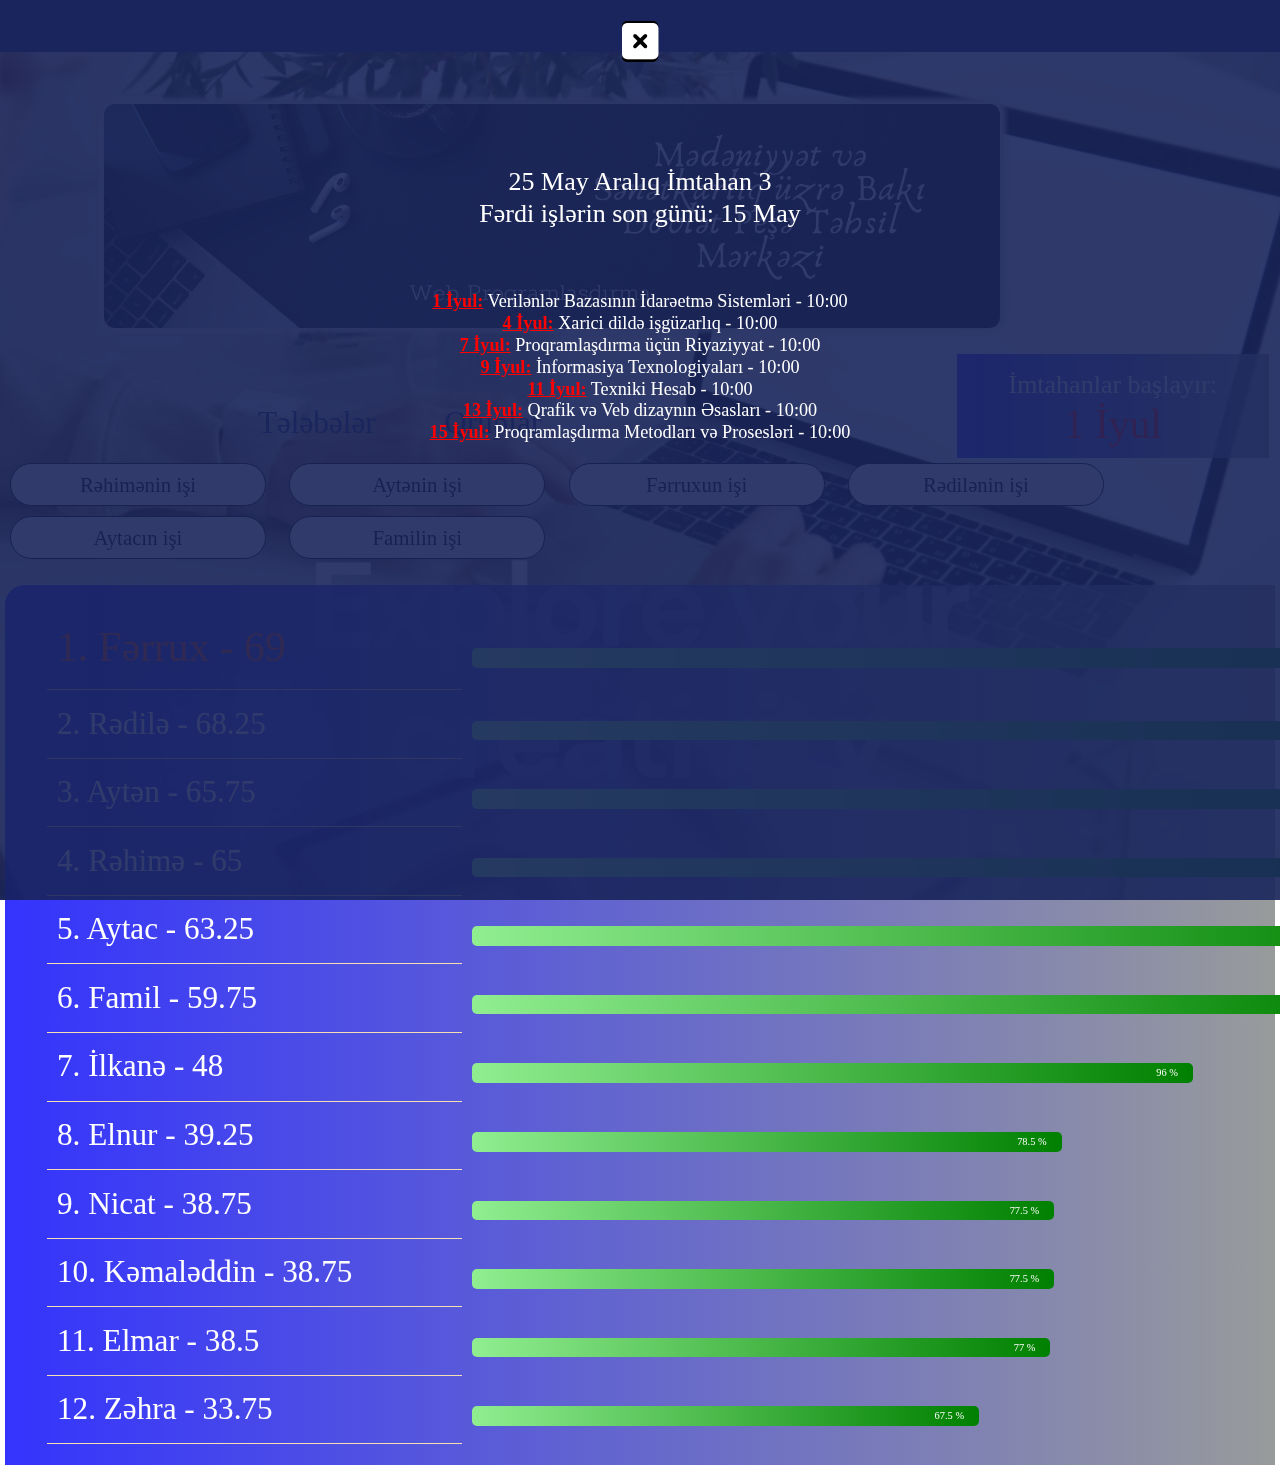
==== commit ba0786db: "element" ====
--- a/index.html
+++ b/index.html
@@ -83,7 +83,7 @@
 <span class="span" id="k3_met_ayten">7</span>
 <span class="span" id="ferdi_met_ayten">10</span>
 <span class="span" id="sem_met_ayten">7</span>
-<span class="span" id="final_met_ayten">0</span>
+<span class="span" id="final_met_ayten">48</span>
 
 <span class="span" id="k1_riy_ayten">9</span>
 <span class="span" id="k2_riy_ayten">7</span>
@@ -114,7 +114,7 @@
 <span class="span" id="k3_met_fr">8</span>
 <span class="span" id="ferdi_met_fr">9</span>
 <span class="span" id="sem_met_fr">9</span>
-<span class="span" id="final_met_fr">0</span>
+<span class="span" id="final_met_fr">49</span>
 
 <span class="span" id="k1_riy_fr">10</span>
 <span class="span" id="k2_riy_fr">8</span>
@@ -145,7 +145,7 @@
 <span class="span" id="k3_met_ay">7</span>
 <span class="span" id="ferdi_met_ay">10</span>
 <span class="span" id="sem_met_ay">8</span>
-<span class="span" id="final_met_ay">0</span>
+<span class="span" id="final_met_ay">35</span>
 
 <span class="span" id="k1_riy_ay">7</span>
 <span class="span" id="k2_riy_ay">7</span>
@@ -176,7 +176,7 @@
 <span class="span" id="k3_met_il">7</span>
 <span class="span" id="ferdi_met_il">10</span>
 <span class="span" id="sem_met_il">7</span>
-<span class="span" id="final_met_il">0</span>
+<span class="span" id="final_met_il">24</span>
 
 <span class="span" id="k1_riy_il">7</span>
 <span class="span" id="k2_riy_il">8</span>
@@ -207,7 +207,7 @@
 <span class="span" id="k3_met_el">5</span>
 <span class="span" id="ferdi_met_el">7</span>
 <span class="span" id="sem_met_el">5</span>
-<span class="span" id="final_met_el">0</span>
+<span class="span" id="final_met_el">27</span>
 
 <span class="span" id="k1_riy_el">3</span>
 <span class="span" id="k2_riy_el">4</span>
@@ -238,7 +238,7 @@
 <span class="span" id="k3_met_ni">5</span>
 <span class="span" id="ferdi_met_ni">7</span>
 <span class="span" id="sem_met_ni">5</span>
-<span class="span" id="final_met_ni">0</span>
+<span class="span" id="final_met_ni">27</span>
 
 <span class="span" id="k1_riy_ni">3</span>
 <span class="span" id="k2_riy_ni">6</span>
@@ -269,7 +269,7 @@
 <span class="span" id="k3_met_red">8</span>
 <span class="span" id="ferdi_met_red">10</span>
 <span class="span" id="sem_met_red">9</span>
-<span class="span" id="final_met_red">0</span>
+<span class="span" id="final_met_red">46</span>
 
 <span class="span" id="k1_riy_red">10</span>
 <span class="span" id="k2_riy_red">9</span>
@@ -300,7 +300,7 @@
 <span class="span" id="k3_met_ke">5</span>
 <span class="span" id="ferdi_met_ke">7</span>
 <span class="span" id="sem_met_ke">6</span>
-<span class="span" id="final_met_ke">0</span>
+<span class="span" id="final_met_ke">26</span>
 
 <span class="span" id="k1_riy_ke">4</span>
 <span class="span" id="k2_riy_ke">5</span>
@@ -331,7 +331,7 @@
 <span class="span" id="k3_met_reh">7</span>
 <span class="span" id="ferdi_met_reh">10</span>
 <span class="span" id="sem_met_reh">7</span>
-<span class="span" id="final_met_reh">0</span>
+<span class="span" id="final_met_reh">49</span>
 
 <span class="span" id="k1_riy_reh">9</span>
 <span class="span" id="k2_riy_reh">7</span>
@@ -362,7 +362,7 @@
 <span class="span" id="k3_met_elm">5</span>
 <span class="span" id="ferdi_met_elm">7</span>
 <span class="span" id="sem_met_elm">4</span>
-<span class="span" id="final_met_elm">0</span>
+<span class="span" id="final_met_elm">27</span>
 
 <span class="span" id="k1_riy_elm">4</span>
 <span class="span" id="k2_riy_elm">5</span>
@@ -393,7 +393,7 @@
 <span class="span" id="k3_met_fa">7</span>
 <span class="span" id="ferdi_met_fa">8</span>
 <span class="span" id="sem_met_fa">8</span>
-<span class="span" id="final_met_fa">0</span>
+<span class="span" id="final_met_fa">35</span>
 
 <span class="span" id="k1_riy_fa">8</span>
 <span class="span" id="k2_riy_fa">6</span>
@@ -489,18 +489,18 @@
    window.onload=function () {
        h_1.style.marginTop="8rem";
 
-       var ferrux = Number((Number(final_veb_fr.textContent) + Number(final_sql_fr.textContent) + Number(final_met_fr.textContent)+Number(final_riy_fr.textContent)+Number(sem_veb_fr.textContent) + Number(sem_sql_fr.textContent) + Number(sem_met_fr.textContent)+Number(sem_riy_fr.textContent)+Number(k1_veb_fr.textContent) + Number(k1_sql_fr.textContent) + Number(k1_met_fr.textContent)+Number(k1_riy_fr.textContent)+Number(k2_veb_fr.textContent) + Number(k2_sql_fr.textContent) + Number(k2_met_fr.textContent)+Number(k2_riy_fr.textContent)+Number(k3_veb_fr.textContent) + Number(k3_sql_fr.textContent) + Number(k3_met_fr.textContent)+Number(k3_riy_fr.textContent)+Number(ferdi_veb_fr.textContent)+Number(ferdi_riy_fr.textContent)+Number(ferdi_met_fr.textContent)+Number(ferdi_sql_fr.textContent))/5);
-       var redile = Number((Number(final_veb_red.textContent) + Number(final_sql_red.textContent) + Number(final_met_red.textContent)+Number(final_riy_red.textContent)+Number(sem_veb_red.textContent) + Number(sem_sql_red.textContent) + Number(sem_met_red.textContent)+Number(sem_riy_red.textContent)+Number(k1_veb_red.textContent) + Number(k1_sql_red.textContent) + Number(k1_met_red.textContent)+Number(k1_riy_red.textContent)+Number(k2_veb_red.textContent) + Number(k2_sql_red.textContent) + Number(k2_met_red.textContent)+Number(k2_riy_red.textContent)+Number(k3_veb_red.textContent) + Number(k3_sql_red.textContent) + Number(k3_met_red.textContent)+Number(k3_riy_red.textContent)+Number(ferdi_veb_red.textContent)+Number(ferdi_riy_red.textContent)+Number(ferdi_met_red.textContent)+Number(ferdi_sql_red.textContent))/5);
-       var ayten = Number((Number(final_veb_ayten.textContent) + Number(final_sql_ayten.textContent) + Number(final_met_ayten.textContent)+Number(final_riy_ayten.textContent)+Number(sem_veb_ayten.textContent) + Number(sem_sql_ayten.textContent) + Number(sem_met_ayten.textContent)+Number(sem_riy_ayten.textContent)+Number(k1_veb_ayten.textContent) + Number(k1_sql_ayten.textContent) + Number(k1_met_ayten.textContent)+Number(k1_riy_ayten.textContent)+Number(k2_veb_ayten.textContent) + Number(k2_sql_ayten.textContent) + Number(k2_met_ayten.textContent)+Number(k2_riy_ayten.textContent)+Number(k3_veb_ayten.textContent) + Number(k3_sql_ayten.textContent) + Number(k3_met_ayten.textContent)+Number(k3_riy_ayten.textContent)+Number(ferdi_veb_ayten.textContent)+Number(ferdi_riy_ayten.textContent)+Number(ferdi_met_ayten.textContent)+Number(ferdi_sql_ayten.textContent))/5);
-       var aytac = Number((Number(final_veb_ay.textContent) + Number(final_sql_ay.textContent) + Number(final_met_ay.textContent)+Number(final_riy_ay.textContent)+Number(sem_veb_ay.textContent) + Number(sem_sql_ay.textContent) + Number(sem_met_ay.textContent)+Number(sem_riy_ay.textContent)+Number(k1_veb_ay.textContent) + Number(k1_sql_ay.textContent) + Number(k1_met_ay.textContent)+Number(k1_riy_ay.textContent)+Number(k2_veb_ay.textContent) + Number(k2_sql_ay.textContent) + Number(k2_met_ay.textContent)+Number(k2_riy_ay.textContent)+Number(k3_veb_ay.textContent) + Number(k3_sql_ay.textContent) + Number(k3_met_ay.textContent)+Number(k3_riy_ay.textContent)+Number(ferdi_veb_ay.textContent)+Number(ferdi_riy_ay.textContent)+Number(ferdi_met_ay.textContent)+Number(ferdi_sql_ay.textContent))/5);
-       var famil = Number((Number(final_veb_fa.textContent) + Number(final_sql_fa.textContent) + Number(final_met_fa.textContent)+Number(final_riy_fa.textContent)+Number(sem_veb_fa.textContent) + Number(sem_sql_fa.textContent) + Number(sem_met_fa.textContent)+Number(sem_riy_fa.textContent)+Number(k1_veb_fa.textContent) + Number(k1_sql_fa.textContent) + Number(k1_met_fa.textContent)+Number(k1_riy_fa.textContent)+Number(k2_veb_fa.textContent) + Number(k2_sql_fa.textContent) + Number(k2_met_fa.textContent)+Number(k2_riy_fa.textContent)+Number(k3_veb_fa.textContent) + Number(k3_sql_fa.textContent) + Number(k3_met_fa.textContent)+Number(k3_riy_fa.textContent)+Number(ferdi_veb_fa.textContent)+Number(ferdi_riy_fa.textContent)+Number(ferdi_met_fa.textContent)+Number(ferdi_sql_fa.textContent))/5);
-       var elnur = Number((Number(final_veb_el.textContent) + Number(final_sql_el.textContent) + Number(final_met_el.textContent)+Number(final_riy_el.textContent)+Number(sem_veb_el.textContent) + Number(sem_sql_el.textContent) + Number(sem_met_el.textContent)+Number(sem_riy_el.textContent)+Number(k1_veb_el.textContent) + Number(k1_sql_el.textContent) + Number(k1_met_el.textContent)+Number(k1_riy_el.textContent)+Number(k2_veb_el.textContent) + Number(k2_sql_el.textContent) + Number(k2_met_el.textContent)+Number(k2_riy_el.textContent)+Number(k3_veb_el.textContent) + Number(k3_sql_el.textContent) + Number(k3_met_el.textContent)+Number(k3_riy_el.textContent)+Number(ferdi_veb_el.textContent)+Number(ferdi_riy_el.textContent)+Number(ferdi_met_el.textContent)+Number(ferdi_sql_el.textContent))/5);
-       var elmar = Number((Number(final_veb_elm.textContent) + Number(final_sql_elm.textContent) + Number(final_met_elm.textContent)+Number(final_riy_elm.textContent)+Number(sem_veb_elm.textContent) + Number(sem_sql_elm.textContent) + Number(sem_met_elm.textContent)+Number(sem_riy_elm.textContent)+Number(k1_veb_elm.textContent) + Number(k1_sql_elm.textContent) + Number(k1_met_elm.textContent)+Number(k1_riy_elm.textContent)+Number(k2_veb_elm.textContent) + Number(k2_sql_elm.textContent) + Number(k2_met_elm.textContent)+Number(k2_riy_elm.textContent)+Number(k3_veb_elm.textContent) + Number(k3_sql_elm.textContent) + Number(k3_met_elm.textContent)+Number(k3_riy_elm.textContent)+Number(ferdi_veb_elm.textContent)+Number(ferdi_riy_elm.textContent)+Number(ferdi_met_elm.textContent)+Number(ferdi_sql_elm.textContent))/5);
-       var rehime = Number((Number(final_veb_reh.textContent) + Number(final_sql_reh.textContent) + Number(final_met_reh.textContent) + Number(final_riy_reh.textContent)+Number(sem_veb_reh.textContent) + Number(sem_sql_reh.textContent) + Number(sem_met_reh.textContent)+Number(sem_riy_reh.textContent)+Number(k1_veb_reh.textContent) + Number(k1_sql_reh.textContent) + Number(k1_met_reh.textContent)+Number(k1_riy_reh.textContent)+Number(k2_veb_reh.textContent) + Number(k2_sql_reh.textContent) + Number(k2_met_reh.textContent)+Number(k2_riy_reh.textContent)+Number(k3_veb_reh.textContent) + Number(k3_sql_reh.textContent) + Number(k3_met_reh.textContent)+Number(k3_riy_reh.textContent)+Number(ferdi_veb_reh.textContent)+Number(ferdi_riy_reh.textContent)+Number(ferdi_met_reh.textContent)+Number(ferdi_sql_reh.textContent))/5);
-       var ilkane = Number((Number(final_veb_il.textContent) + Number(final_sql_il.textContent) + Number(final_met_il.textContent)+Number(final_riy_il.textContent)+Number(sem_veb_il.textContent) + Number(sem_sql_il.textContent) + Number(sem_met_il.textContent)+Number(sem_riy_il.textContent)+Number(k1_veb_il.textContent) + Number(k1_sql_il.textContent) + Number(k1_met_il.textContent)+Number(k1_riy_il.textContent)+Number(k2_veb_il.textContent) + Number(k2_sql_il.textContent) + Number(k2_met_il.textContent)+Number(k2_riy_il.textContent)+Number(k3_veb_il.textContent) + Number(k3_sql_il.textContent) + Number(k3_met_il.textContent)+Number(k3_riy_il.textContent)+Number(ferdi_veb_il.textContent)+Number(ferdi_riy_il.textContent)+Number(ferdi_met_il.textContent)+Number(ferdi_sql_il.textContent))/5);
-       var zehra = Number((Number(final_veb_ze.textContent) + Number(final_sql_ze.textContent) + Number(final_met_ze.textContent)+Number(final_riy_ze.textContent)+Number(sem_veb_ze.textContent) + Number(sem_sql_ze.textContent) + Number(sem_met_ze.textContent)+Number(sem_riy_ze.textContent)+Number(k1_veb_ze.textContent) + Number(k1_sql_ze.textContent) + Number(k1_met_ze.textContent)+Number(k1_riy_ze.textContent)+Number(k2_veb_ze.textContent) + Number(k2_sql_ze.textContent) + Number(k2_met_ze.textContent)+Number(k2_riy_ze.textContent)+Number(k3_veb_ze.textContent) + Number(k3_sql_ze.textContent) + Number(k3_met_ze.textContent)+Number(k3_riy_ze.textContent)+Number(ferdi_veb_ze.textContent)+Number(ferdi_riy_ze.textContent)+Number(ferdi_met_ze.textContent)+Number(ferdi_sql_ze.textContent))/5);
-       var nicat = Number((Number(final_veb_ni.textContent) + Number(final_sql_ni.textContent) + Number(final_met_ni.textContent)+Number(final_riy_ni.textContent)+Number(sem_veb_ni.textContent) + Number(sem_sql_ni.textContent) + Number(sem_met_ni.textContent)+Number(sem_riy_ni.textContent)+Number(k1_veb_ni.textContent) + Number(k1_sql_ni.textContent) + Number(k1_met_ni.textContent)+Number(k1_riy_ni.textContent)+Number(k2_veb_ni.textContent) + Number(k2_sql_ni.textContent) + Number(k2_met_ni.textContent)+Number(k2_riy_ni.textContent)+Number(k3_veb_ni.textContent) + Number(k3_sql_ni.textContent) + Number(k3_met_ni.textContent)+Number(k3_riy_ni.textContent)+Number(ferdi_veb_ni.textContent)+Number(ferdi_riy_ni.textContent)+Number(ferdi_met_ni.textContent)+Number(ferdi_sql_ni.textContent))/5);
-       var kemaleddin = Number((Number(final_veb_ke.textContent) + Number(final_sql_ke.textContent) + Number(final_met_ke.textContent)+Number(final_riy_ke.textContent)+Number(sem_veb_ke.textContent) + Number(sem_sql_ke.textContent) + Number(sem_met_ke.textContent)+Number(sem_riy_ke.textContent)+Number(k1_veb_ke.textContent) + Number(k1_sql_ke.textContent) + Number(k1_met_ke.textContent)+Number(k1_riy_ke.textContent)+Number(k2_veb_ke.textContent) + Number(k2_sql_ke.textContent) + Number(k2_met_ke.textContent)+Number(k2_riy_ke.textContent)+Number(k3_veb_ke.textContent) + Number(k3_sql_ke.textContent) + Number(k3_met_ke.textContent)+Number(k3_riy_ke.textContent)+Number(ferdi_veb_ke.textContent)+Number(ferdi_riy_ke.textContent)+Number(ferdi_met_ke.textContent)+Number(ferdi_sql_ke.textContent))/5);
+       var ferrux = Number((Number(final_veb_fr.textContent) + Number(final_sql_fr.textContent) + Number(final_met_fr.textContent)+Number(final_riy_fr.textContent)+Number(sem_veb_fr.textContent) + Number(sem_sql_fr.textContent) + Number(sem_met_fr.textContent)+Number(sem_riy_fr.textContent)+Number(k1_veb_fr.textContent) + Number(k1_sql_fr.textContent) + Number(k1_met_fr.textContent)+Number(k1_riy_fr.textContent)+Number(k2_veb_fr.textContent) + Number(k2_sql_fr.textContent) + Number(k2_met_fr.textContent)+Number(k2_riy_fr.textContent)+Number(k3_veb_fr.textContent) + Number(k3_sql_fr.textContent) + Number(k3_met_fr.textContent)+Number(k3_riy_fr.textContent)+Number(ferdi_veb_fr.textContent)+Number(ferdi_riy_fr.textContent)+Number(ferdi_met_fr.textContent)+Number(ferdi_sql_fr.textContent))/4);
+       var redile = Number((Number(final_veb_red.textContent) + Number(final_sql_red.textContent) + Number(final_met_red.textContent)+Number(final_riy_red.textContent)+Number(sem_veb_red.textContent) + Number(sem_sql_red.textContent) + Number(sem_met_red.textContent)+Number(sem_riy_red.textContent)+Number(k1_veb_red.textContent) + Number(k1_sql_red.textContent) + Number(k1_met_red.textContent)+Number(k1_riy_red.textContent)+Number(k2_veb_red.textContent) + Number(k2_sql_red.textContent) + Number(k2_met_red.textContent)+Number(k2_riy_red.textContent)+Number(k3_veb_red.textContent) + Number(k3_sql_red.textContent) + Number(k3_met_red.textContent)+Number(k3_riy_red.textContent)+Number(ferdi_veb_red.textContent)+Number(ferdi_riy_red.textContent)+Number(ferdi_met_red.textContent)+Number(ferdi_sql_red.textContent))/4);
+       var ayten = Number((Number(final_veb_ayten.textContent) + Number(final_sql_ayten.textContent) + Number(final_met_ayten.textContent)+Number(final_riy_ayten.textContent)+Number(sem_veb_ayten.textContent) + Number(sem_sql_ayten.textContent) + Number(sem_met_ayten.textContent)+Number(sem_riy_ayten.textContent)+Number(k1_veb_ayten.textContent) + Number(k1_sql_ayten.textContent) + Number(k1_met_ayten.textContent)+Number(k1_riy_ayten.textContent)+Number(k2_veb_ayten.textContent) + Number(k2_sql_ayten.textContent) + Number(k2_met_ayten.textContent)+Number(k2_riy_ayten.textContent)+Number(k3_veb_ayten.textContent) + Number(k3_sql_ayten.textContent) + Number(k3_met_ayten.textContent)+Number(k3_riy_ayten.textContent)+Number(ferdi_veb_ayten.textContent)+Number(ferdi_riy_ayten.textContent)+Number(ferdi_met_ayten.textContent)+Number(ferdi_sql_ayten.textContent))/4);
+       var aytac = Number((Number(final_veb_ay.textContent) + Number(final_sql_ay.textContent) + Number(final_met_ay.textContent)+Number(final_riy_ay.textContent)+Number(sem_veb_ay.textContent) + Number(sem_sql_ay.textContent) + Number(sem_met_ay.textContent)+Number(sem_riy_ay.textContent)+Number(k1_veb_ay.textContent) + Number(k1_sql_ay.textContent) + Number(k1_met_ay.textContent)+Number(k1_riy_ay.textContent)+Number(k2_veb_ay.textContent) + Number(k2_sql_ay.textContent) + Number(k2_met_ay.textContent)+Number(k2_riy_ay.textContent)+Number(k3_veb_ay.textContent) + Number(k3_sql_ay.textContent) + Number(k3_met_ay.textContent)+Number(k3_riy_ay.textContent)+Number(ferdi_veb_ay.textContent)+Number(ferdi_riy_ay.textContent)+Number(ferdi_met_ay.textContent)+Number(ferdi_sql_ay.textContent))/4);
+       var famil = Number((Number(final_veb_fa.textContent) + Number(final_sql_fa.textContent) + Number(final_met_fa.textContent)+Number(final_riy_fa.textContent)+Number(sem_veb_fa.textContent) + Number(sem_sql_fa.textContent) + Number(sem_met_fa.textContent)+Number(sem_riy_fa.textContent)+Number(k1_veb_fa.textContent) + Number(k1_sql_fa.textContent) + Number(k1_met_fa.textContent)+Number(k1_riy_fa.textContent)+Number(k2_veb_fa.textContent) + Number(k2_sql_fa.textContent) + Number(k2_met_fa.textContent)+Number(k2_riy_fa.textContent)+Number(k3_veb_fa.textContent) + Number(k3_sql_fa.textContent) + Number(k3_met_fa.textContent)+Number(k3_riy_fa.textContent)+Number(ferdi_veb_fa.textContent)+Number(ferdi_riy_fa.textContent)+Number(ferdi_met_fa.textContent)+Number(ferdi_sql_fa.textContent))/4);
+       var elnur = Number((Number(final_veb_el.textContent) + Number(final_sql_el.textContent) + Number(final_met_el.textContent)+Number(final_riy_el.textContent)+Number(sem_veb_el.textContent) + Number(sem_sql_el.textContent) + Number(sem_met_el.textContent)+Number(sem_riy_el.textContent)+Number(k1_veb_el.textContent) + Number(k1_sql_el.textContent) + Number(k1_met_el.textContent)+Number(k1_riy_el.textContent)+Number(k2_veb_el.textContent) + Number(k2_sql_el.textContent) + Number(k2_met_el.textContent)+Number(k2_riy_el.textContent)+Number(k3_veb_el.textContent) + Number(k3_sql_el.textContent) + Number(k3_met_el.textContent)+Number(k3_riy_el.textContent)+Number(ferdi_veb_el.textContent)+Number(ferdi_riy_el.textContent)+Number(ferdi_met_el.textContent)+Number(ferdi_sql_el.textContent))/4);
+       var elmar = Number((Number(final_veb_elm.textContent) + Number(final_sql_elm.textContent) + Number(final_met_elm.textContent)+Number(final_riy_elm.textContent)+Number(sem_veb_elm.textContent) + Number(sem_sql_elm.textContent) + Number(sem_met_elm.textContent)+Number(sem_riy_elm.textContent)+Number(k1_veb_elm.textContent) + Number(k1_sql_elm.textContent) + Number(k1_met_elm.textContent)+Number(k1_riy_elm.textContent)+Number(k2_veb_elm.textContent) + Number(k2_sql_elm.textContent) + Number(k2_met_elm.textContent)+Number(k2_riy_elm.textContent)+Number(k3_veb_elm.textContent) + Number(k3_sql_elm.textContent) + Number(k3_met_elm.textContent)+Number(k3_riy_elm.textContent)+Number(ferdi_veb_elm.textContent)+Number(ferdi_riy_elm.textContent)+Number(ferdi_met_elm.textContent)+Number(ferdi_sql_elm.textContent))/4);
+       var rehime = Number((Number(final_veb_reh.textContent) + Number(final_sql_reh.textContent) + Number(final_met_reh.textContent) + Number(final_riy_reh.textContent)+Number(sem_veb_reh.textContent) + Number(sem_sql_reh.textContent) + Number(sem_met_reh.textContent)+Number(sem_riy_reh.textContent)+Number(k1_veb_reh.textContent) + Number(k1_sql_reh.textContent) + Number(k1_met_reh.textContent)+Number(k1_riy_reh.textContent)+Number(k2_veb_reh.textContent) + Number(k2_sql_reh.textContent) + Number(k2_met_reh.textContent)+Number(k2_riy_reh.textContent)+Number(k3_veb_reh.textContent) + Number(k3_sql_reh.textContent) + Number(k3_met_reh.textContent)+Number(k3_riy_reh.textContent)+Number(ferdi_veb_reh.textContent)+Number(ferdi_riy_reh.textContent)+Number(ferdi_met_reh.textContent)+Number(ferdi_sql_reh.textContent))/4);
+       var ilkane = Number((Number(final_veb_il.textContent) + Number(final_sql_il.textContent) + Number(final_met_il.textContent)+Number(final_riy_il.textContent)+Number(sem_veb_il.textContent) + Number(sem_sql_il.textContent) + Number(sem_met_il.textContent)+Number(sem_riy_il.textContent)+Number(k1_veb_il.textContent) + Number(k1_sql_il.textContent) + Number(k1_met_il.textContent)+Number(k1_riy_il.textContent)+Number(k2_veb_il.textContent) + Number(k2_sql_il.textContent) + Number(k2_met_il.textContent)+Number(k2_riy_il.textContent)+Number(k3_veb_il.textContent) + Number(k3_sql_il.textContent) + Number(k3_met_il.textContent)+Number(k3_riy_il.textContent)+Number(ferdi_veb_il.textContent)+Number(ferdi_riy_il.textContent)+Number(ferdi_met_il.textContent)+Number(ferdi_sql_il.textContent))/4);
+       var zehra = Number((Number(final_veb_ze.textContent) + Number(final_sql_ze.textContent) + Number(final_met_ze.textContent)+Number(final_riy_ze.textContent)+Number(sem_veb_ze.textContent) + Number(sem_sql_ze.textContent) + Number(sem_met_ze.textContent)+Number(sem_riy_ze.textContent)+Number(k1_veb_ze.textContent) + Number(k1_sql_ze.textContent) + Number(k1_met_ze.textContent)+Number(k1_riy_ze.textContent)+Number(k2_veb_ze.textContent) + Number(k2_sql_ze.textContent) + Number(k2_met_ze.textContent)+Number(k2_riy_ze.textContent)+Number(k3_veb_ze.textContent) + Number(k3_sql_ze.textContent) + Number(k3_met_ze.textContent)+Number(k3_riy_ze.textContent)+Number(ferdi_veb_ze.textContent)+Number(ferdi_riy_ze.textContent)+Number(ferdi_met_ze.textContent)+Number(ferdi_sql_ze.textContent))/4);
+       var nicat = Number((Number(final_veb_ni.textContent) + Number(final_sql_ni.textContent) + Number(final_met_ni.textContent)+Number(final_riy_ni.textContent)+Number(sem_veb_ni.textContent) + Number(sem_sql_ni.textContent) + Number(sem_met_ni.textContent)+Number(sem_riy_ni.textContent)+Number(k1_veb_ni.textContent) + Number(k1_sql_ni.textContent) + Number(k1_met_ni.textContent)+Number(k1_riy_ni.textContent)+Number(k2_veb_ni.textContent) + Number(k2_sql_ni.textContent) + Number(k2_met_ni.textContent)+Number(k2_riy_ni.textContent)+Number(k3_veb_ni.textContent) + Number(k3_sql_ni.textContent) + Number(k3_met_ni.textContent)+Number(k3_riy_ni.textContent)+Number(ferdi_veb_ni.textContent)+Number(ferdi_riy_ni.textContent)+Number(ferdi_met_ni.textContent)+Number(ferdi_sql_ni.textContent))/4);
+       var kemaleddin = Number((Number(final_veb_ke.textContent) + Number(final_sql_ke.textContent) + Number(final_met_ke.textContent)+Number(final_riy_ke.textContent)+Number(sem_veb_ke.textContent) + Number(sem_sql_ke.textContent) + Number(sem_met_ke.textContent)+Number(sem_riy_ke.textContent)+Number(k1_veb_ke.textContent) + Number(k1_sql_ke.textContent) + Number(k1_met_ke.textContent)+Number(k1_riy_ke.textContent)+Number(k2_veb_ke.textContent) + Number(k2_sql_ke.textContent) + Number(k2_met_ke.textContent)+Number(k2_riy_ke.textContent)+Number(k3_veb_ke.textContent) + Number(k3_sql_ke.textContent) + Number(k3_met_ke.textContent)+Number(k3_riy_ke.textContent)+Number(ferdi_veb_ke.textContent)+Number(ferdi_riy_ke.textContent)+Number(ferdi_met_ke.textContent)+Number(ferdi_sql_ke.textContent))/4);
 
            
            
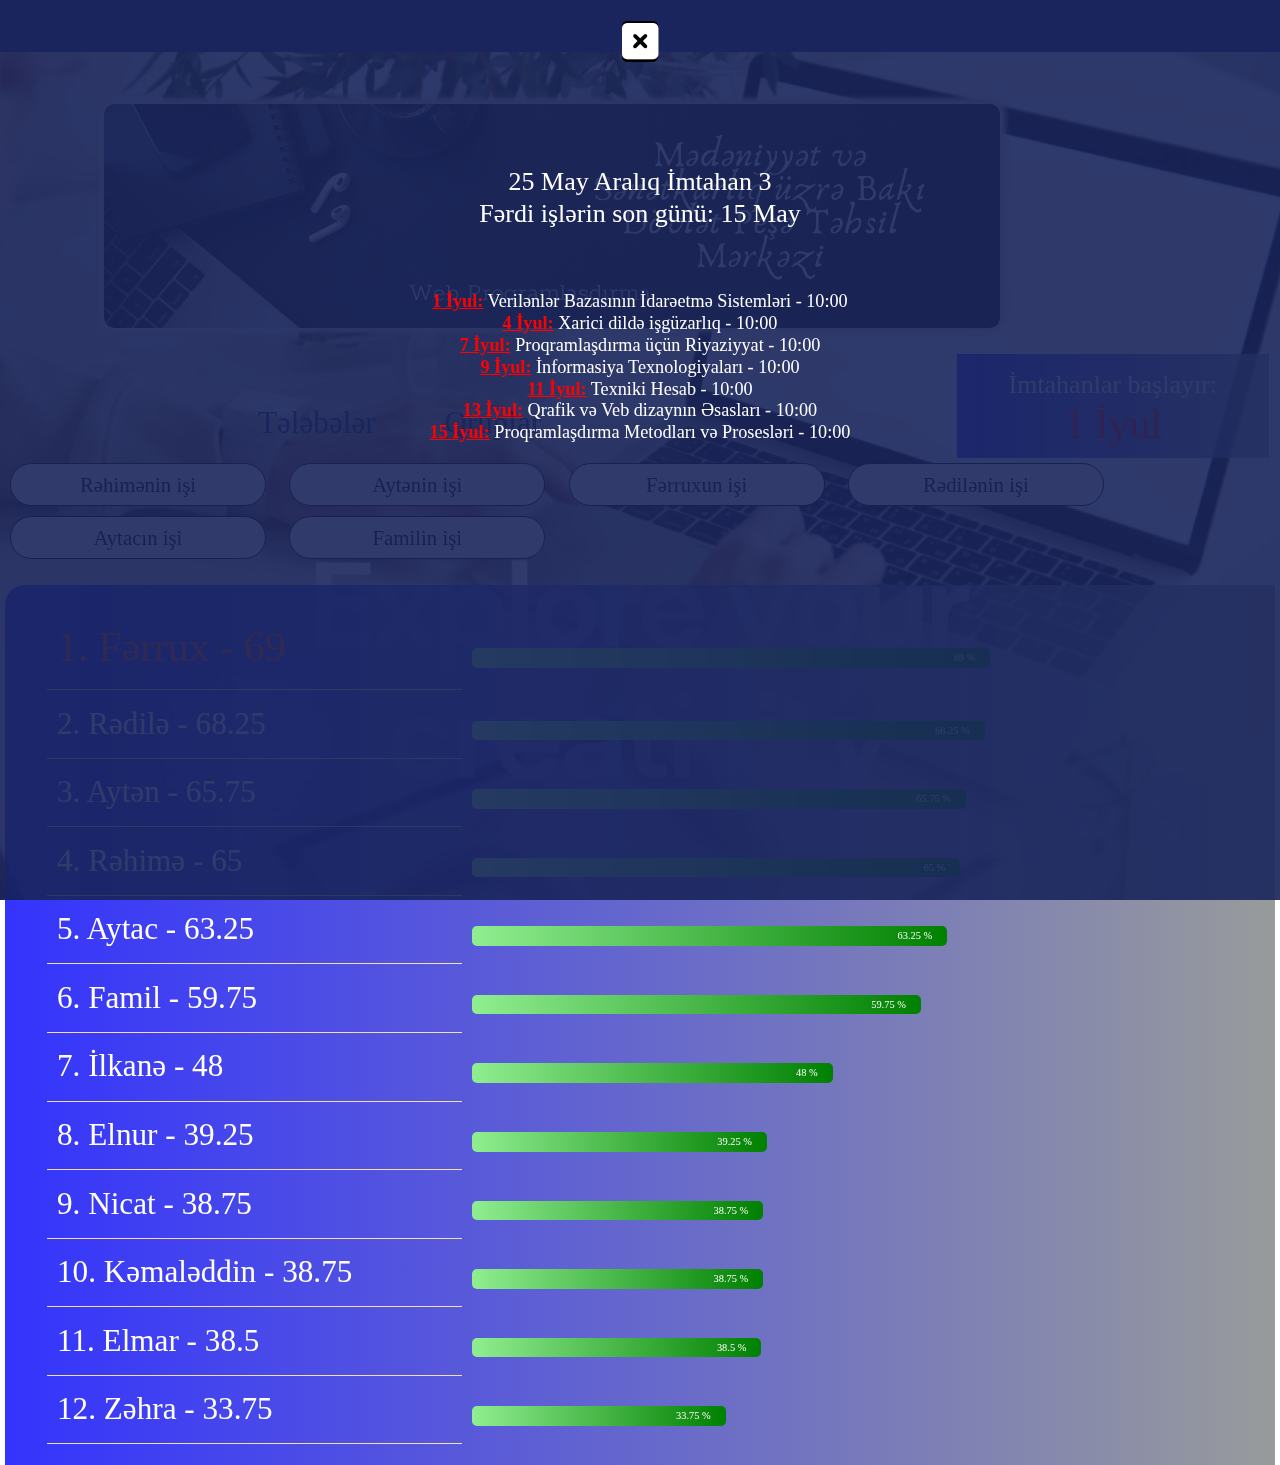
==== commit d2f0feda: "element" ====
--- a/index.html
+++ b/index.html
@@ -519,7 +519,7 @@
             }
 
                list3[c] = "   " + (c+1) + ". " + list2[indexx] + " - " + boyuk;
-               list4[c] = 2*list1[indexx];
+               list4[c] = list1[indexx];
                evez2=list2[n-1];
                list2[n-1]=list2[indexx];
                list2[indexx]=evez2;
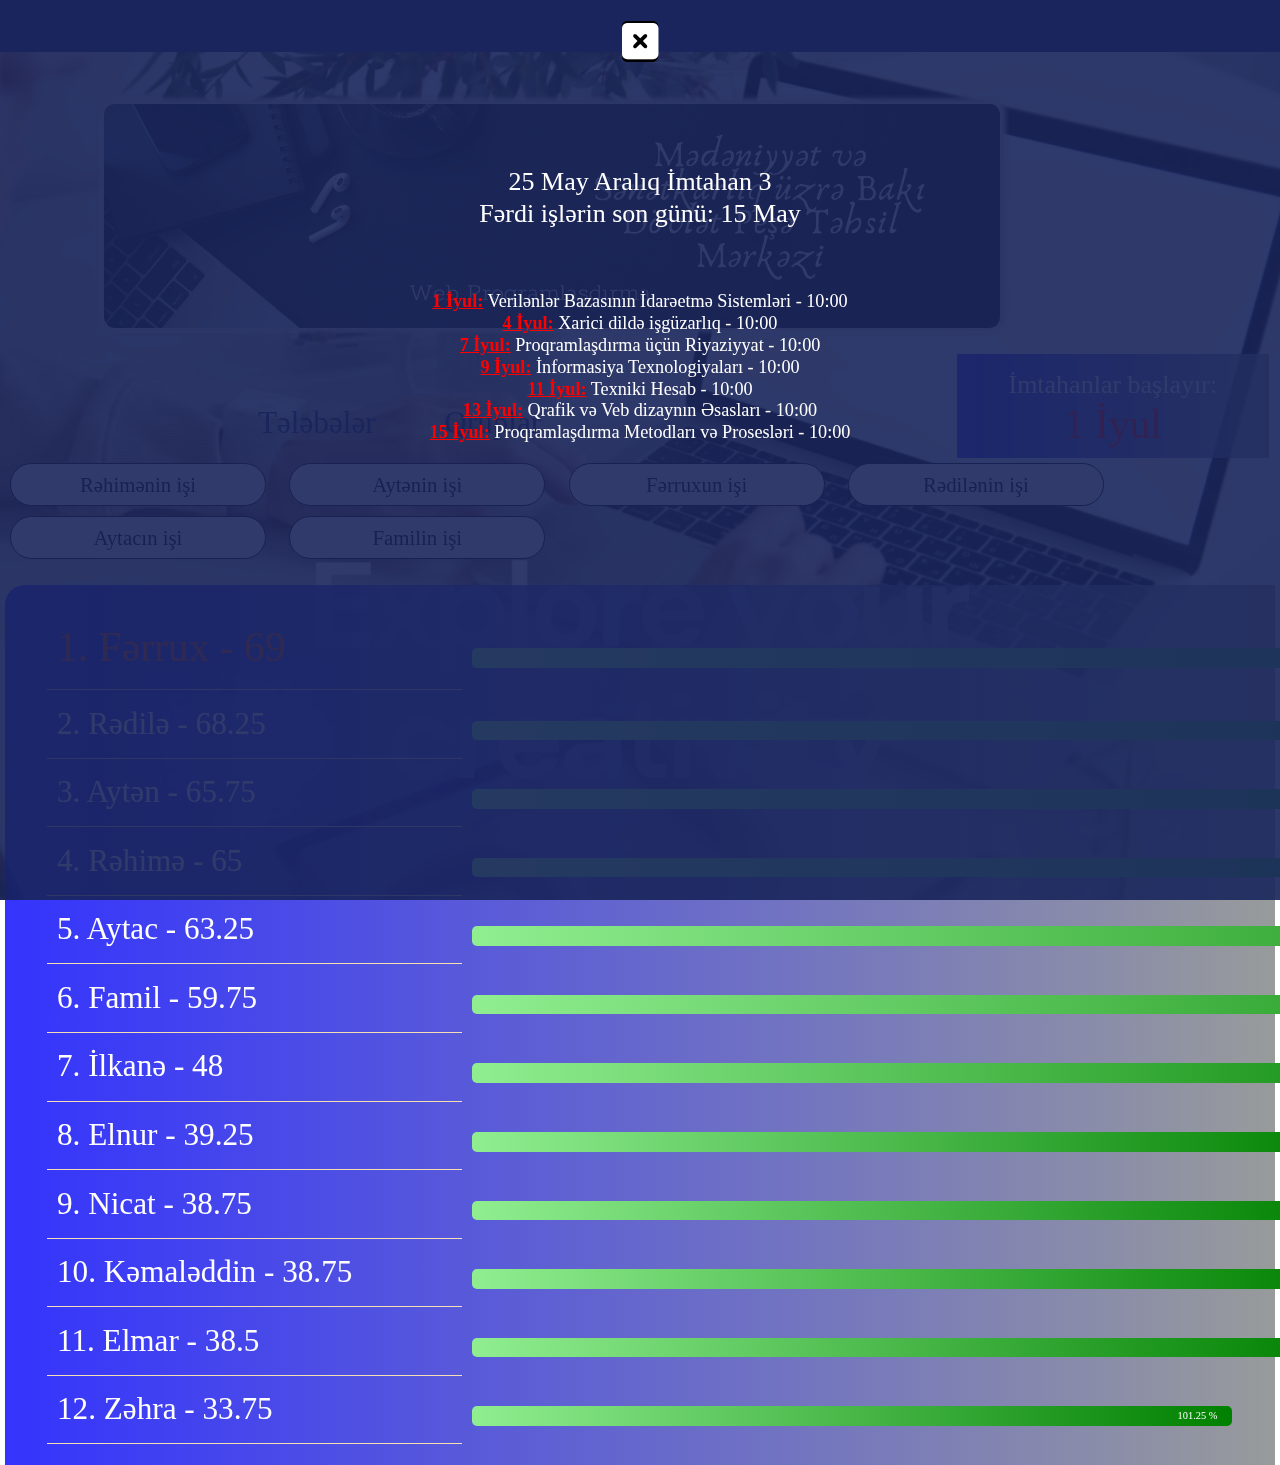
==== commit 35b3eead: "element" ====
--- a/index.html
+++ b/index.html
@@ -519,7 +519,7 @@
             }
 
                list3[c] = "   " + (c+1) + ". " + list2[indexx] + " - " + boyuk;
-               list4[c] = list1[indexx];
+               list4[c] = (6*list1[indexx])/2;
                evez2=list2[n-1];
                list2[n-1]=list2[indexx];
                list2[indexx]=evez2;
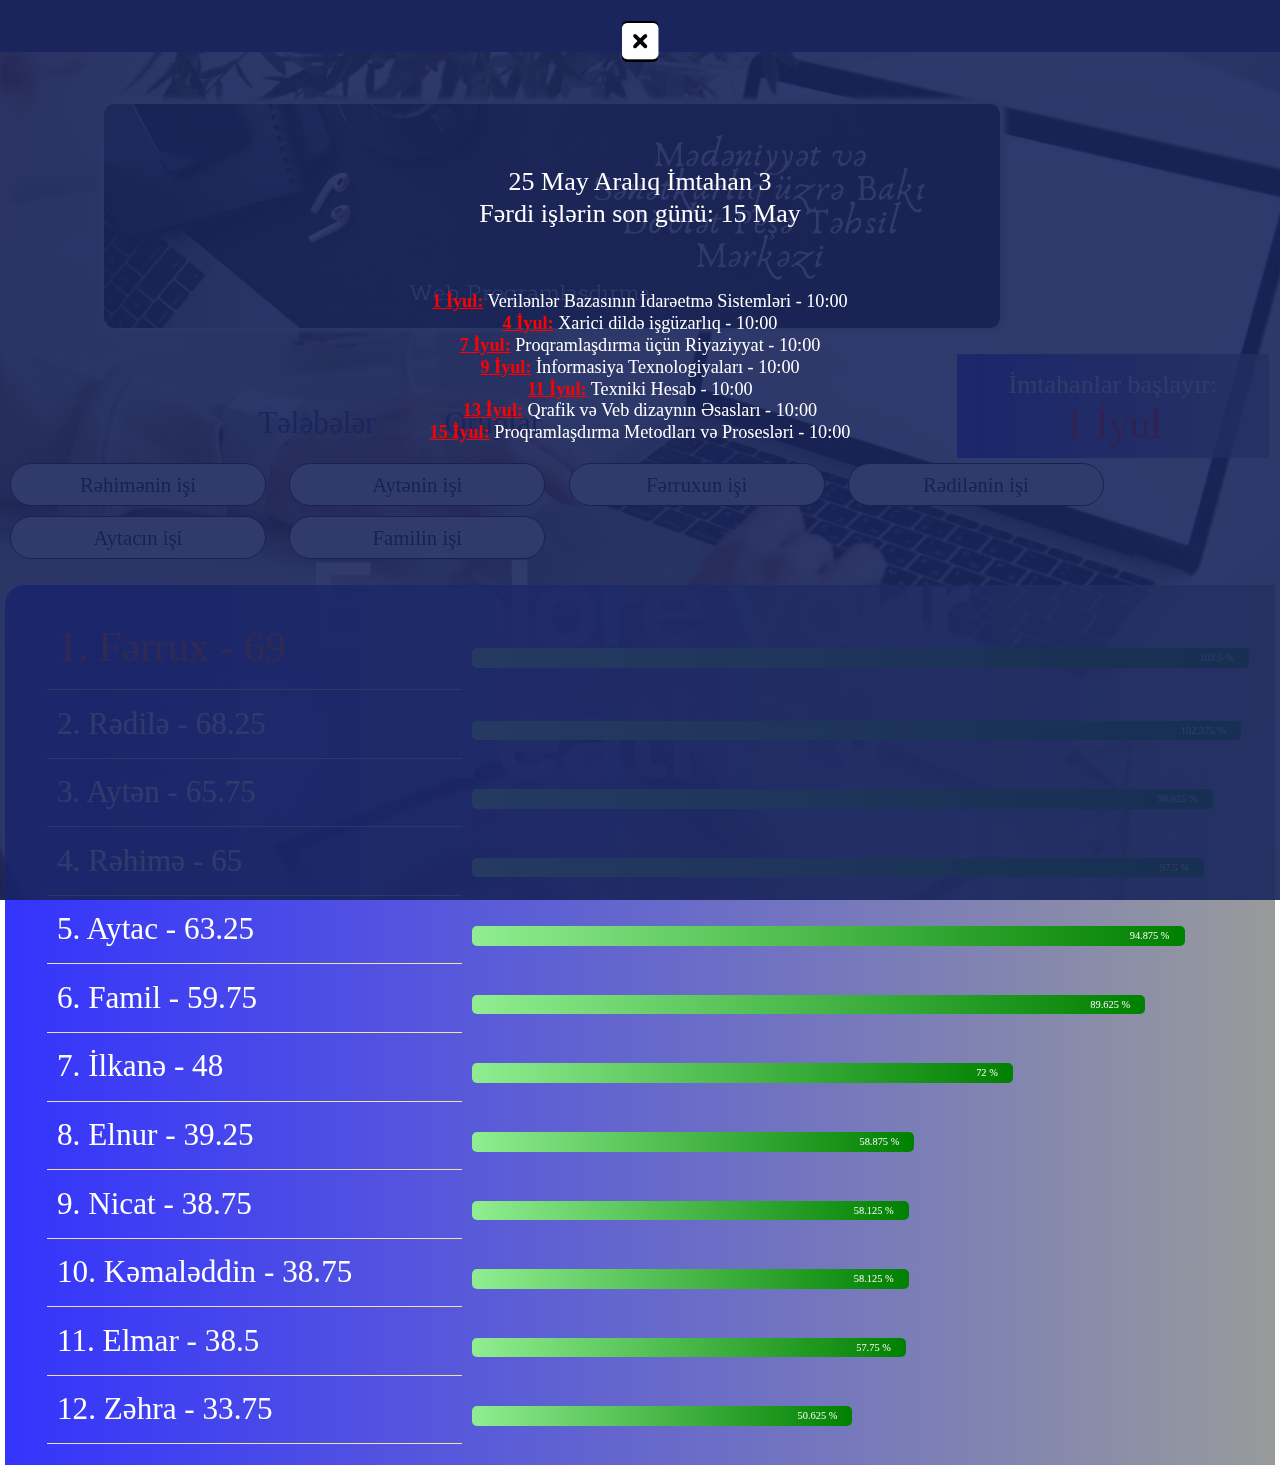
==== commit 1fcdef8e: "element" ====
--- a/index.html
+++ b/index.html
@@ -519,7 +519,7 @@
             }
 
                list3[c] = "   " + (c+1) + ". " + list2[indexx] + " - " + boyuk;
-               list4[c] = (6*list1[indexx])/2;
+               list4[c] = list1[indexx] + (list1[indexx])/2;
                evez2=list2[n-1];
                list2[n-1]=list2[indexx];
                list2[indexx]=evez2;
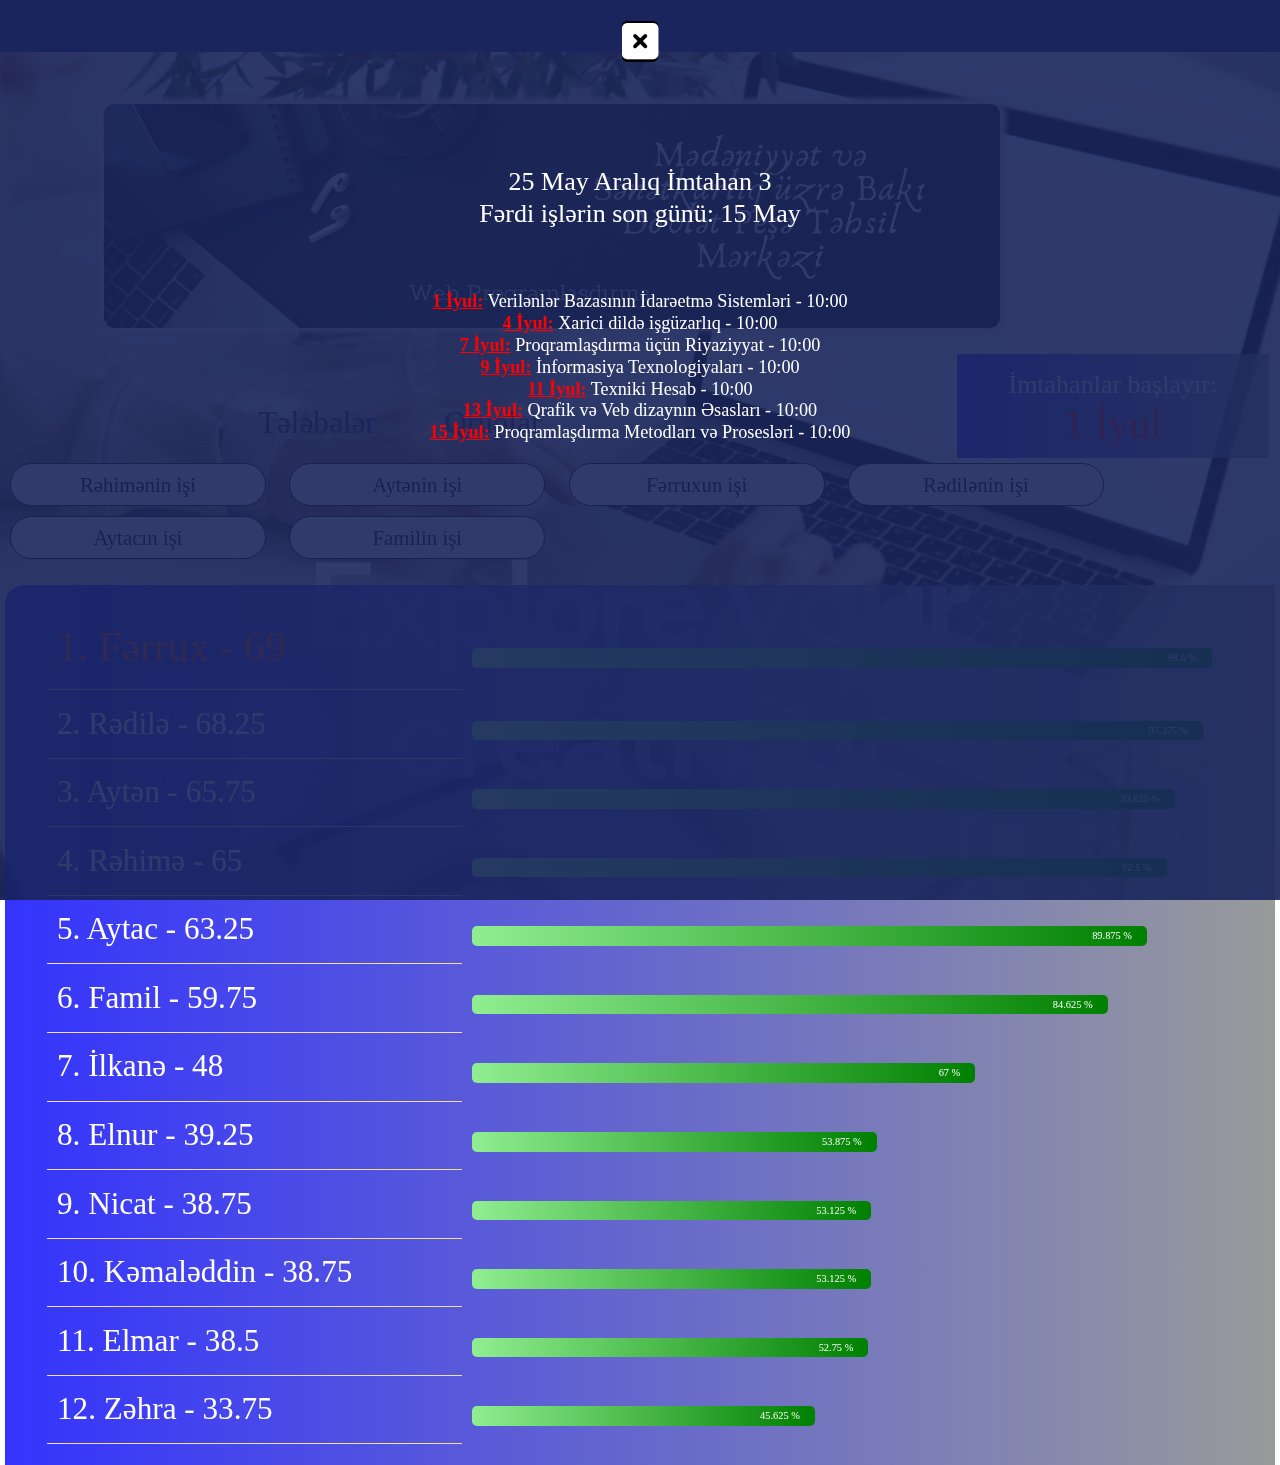
==== commit dbefb893: "element" ====
--- a/index.html
+++ b/index.html
@@ -519,7 +519,7 @@
             }
 
                list3[c] = "   " + (c+1) + ". " + list2[indexx] + " - " + boyuk;
-               list4[c] = list1[indexx] + (list1[indexx])/2;
+               list4[c] = list1[indexx] + (list1[indexx])/2 - 5;
                evez2=list2[n-1];
                list2[n-1]=list2[indexx];
                list2[indexx]=evez2;
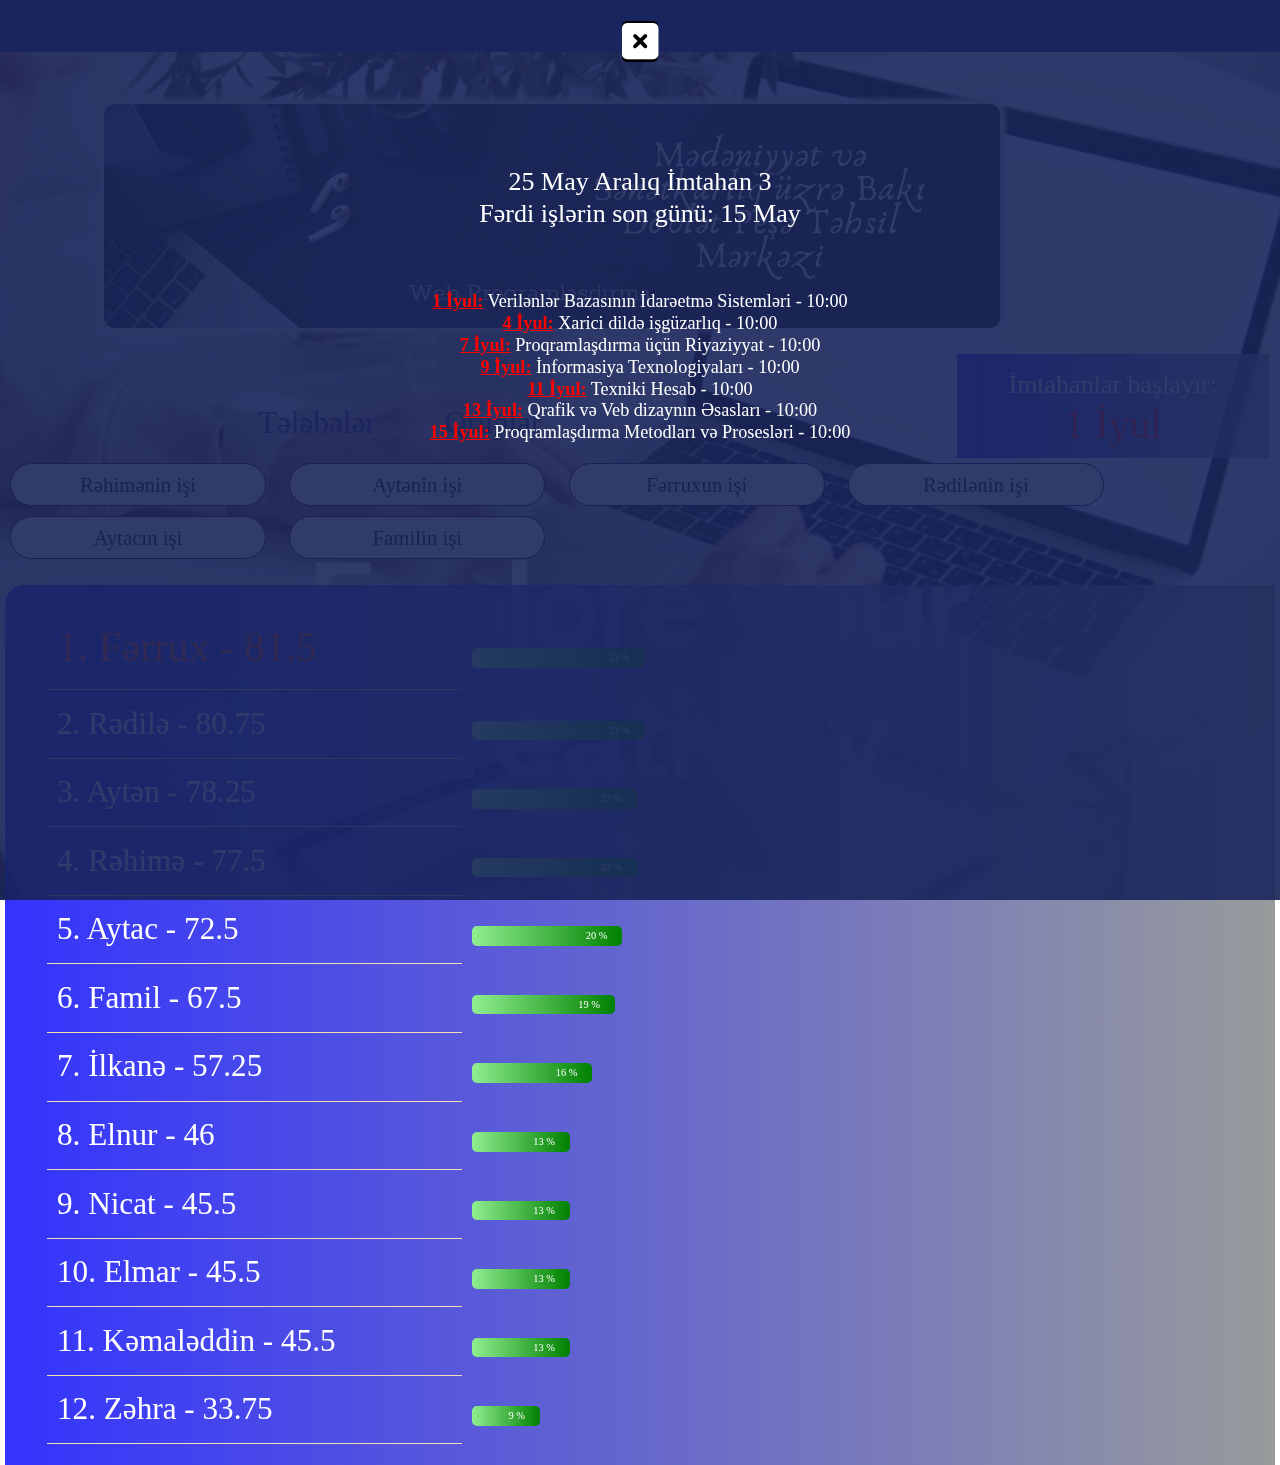
==== commit a2f85aac: "element" ====
--- a/index.html
+++ b/index.html
@@ -90,7 +90,7 @@
 <span class="span" id="k3_riy_ayten">9</span>
 <span class="span" id="ferdi_riy_ayten">9</span>
 <span class="span" id="sem_riy_ayten">8</span>
-<span class="span" id="final_riy_ayten">0</span>
+<span class="span" id="final_riy_ayten">50</span>
 
 <span class="span" id="k1_veb_ayten">9</span>
 <span class="span" id="k2_veb_ayten">9</span>
@@ -121,7 +121,7 @@
 <span class="span" id="k3_riy_fr">10</span>
 <span class="span" id="ferdi_riy_fr">10</span>
 <span class="span" id="sem_riy_fr">9</span>
-<span class="span" id="final_riy_fr">0</span>
+<span class="span" id="final_riy_fr">50</span>
 
 <span class="span" id="k1_veb_fr">10</span>
 <span class="span" id="k2_veb_fr">9</span>
@@ -152,7 +152,7 @@
 <span class="span" id="k3_riy_ay">8</span>
 <span class="span" id="ferdi_riy_ay">10</span>
 <span class="span" id="sem_riy_ay">8</span>
-<span class="span" id="final_riy_ay">0</span>
+<span class="span" id="final_riy_ay">37</span>
 
 <span class="span" id="k1_veb_ay">9</span>
 <span class="span" id="k2_veb_ay">9</span>
@@ -183,7 +183,7 @@
 <span class="span" id="k3_riy_il">9</span>
 <span class="span" id="ferdi_riy_il">10</span>
 <span class="span" id="sem_riy_il">7</span>
-<span class="span" id="final_riy_il">0</span>
+<span class="span" id="final_riy_il">37</span>
 
 <span class="span" id="k1_veb_il">5</span>
 <span class="span" id="k2_veb_il">7</span>
@@ -214,7 +214,7 @@
 <span class="span" id="k3_riy_el">5</span>
 <span class="span" id="ferdi_riy_el">7</span>
 <span class="span" id="sem_riy_el">6</span>
-<span class="span" id="final_riy_el">0</span>
+<span class="span" id="final_riy_el">27</span>
 
 <span class="span" id="k1_veb_el">5</span>
 <span class="span" id="k2_veb_el">4</span>
@@ -245,7 +245,7 @@
 <span class="span" id="k3_riy_ni">5</span>
 <span class="span" id="ferdi_riy_ni">7</span>
 <span class="span" id="sem_riy_ni">5</span>
-<span class="span" id="final_riy_ni">0</span>
+<span class="span" id="final_riy_ni">27</span>
 
 <span class="span" id="k1_veb_ni">5</span>
 <span class="span" id="k2_veb_ni">4</span>
@@ -283,7 +283,7 @@
 <span class="span" id="k3_veb_red">10</span>
 <span class="span" id="ferdi_veb_red">10</span>
 <span class="span" id="sem_veb_red">8</span>
-<span class="span" id="final_veb_red">0</span>
+<span class="span" id="final_veb_red">50</span>
 
 <span class="span" id="U_8">Kemaleddin</span>
 <span class="span" id="P_8">kemaleddin_8</span>
@@ -307,7 +307,7 @@
 <span class="span" id="k3_riy_ke">5</span>
 <span class="span" id="ferdi_riy_ke">7</span>
 <span class="span" id="sem_riy_ke">6</span>
-<span class="span" id="final_riy_ke">0</span>
+<span class="span" id="final_riy_ke">27</span>
 
 <span class="span" id="k1_veb_ke">3</span>
 <span class="span" id="k2_veb_ke">4</span>
@@ -338,7 +338,7 @@
 <span class="span" id="k3_riy_reh">9</span>
 <span class="span" id="ferdi_riy_reh">10</span>
 <span class="span" id="sem_riy_reh">7</span>
-<span class="span" id="final_riy_reh">0</span>
+<span class="span" id="final_riy_reh">50</span>
 
 <span class="span" id="k1_veb_reh">8</span>
 <span class="span" id="k2_veb_reh">8</span>
@@ -369,7 +369,7 @@
 <span class="span" id="k3_riy_elm">5</span>
 <span class="span" id="ferdi_riy_elm">7</span>
 <span class="span" id="sem_riy_elm">4</span>
-<span class="span" id="final_riy_elm">0</span>
+<span class="span" id="final_riy_elm">28</span>
 
 <span class="span" id="k1_veb_elm">4</span>
 <span class="span" id="k2_veb_elm">4</span>
@@ -400,7 +400,7 @@
 <span class="span" id="k3_riy_fa">7</span>
 <span class="span" id="ferdi_riy_fa">9</span>
 <span class="span" id="sem_riy_fa">7</span>
-<span class="span" id="final_riy_fa">0</span>
+<span class="span" id="final_riy_fa">31</span>
 
 <span class="span" id="k1_veb_fa">9</span>
 <span class="span" id="k2_veb_fa">10</span>
@@ -519,7 +519,7 @@
             }
 
                list3[c] = "   " + (c+1) + ". " + list2[indexx] + " - " + boyuk;
-               list4[c] = list1[indexx] + (list1[indexx])/2 - 5;
+               list4[c] = Math.floor((list1[indexx]/350)*100);
                evez2=list2[n-1];
                list2[n-1]=list2[indexx];
                list2[indexx]=evez2;
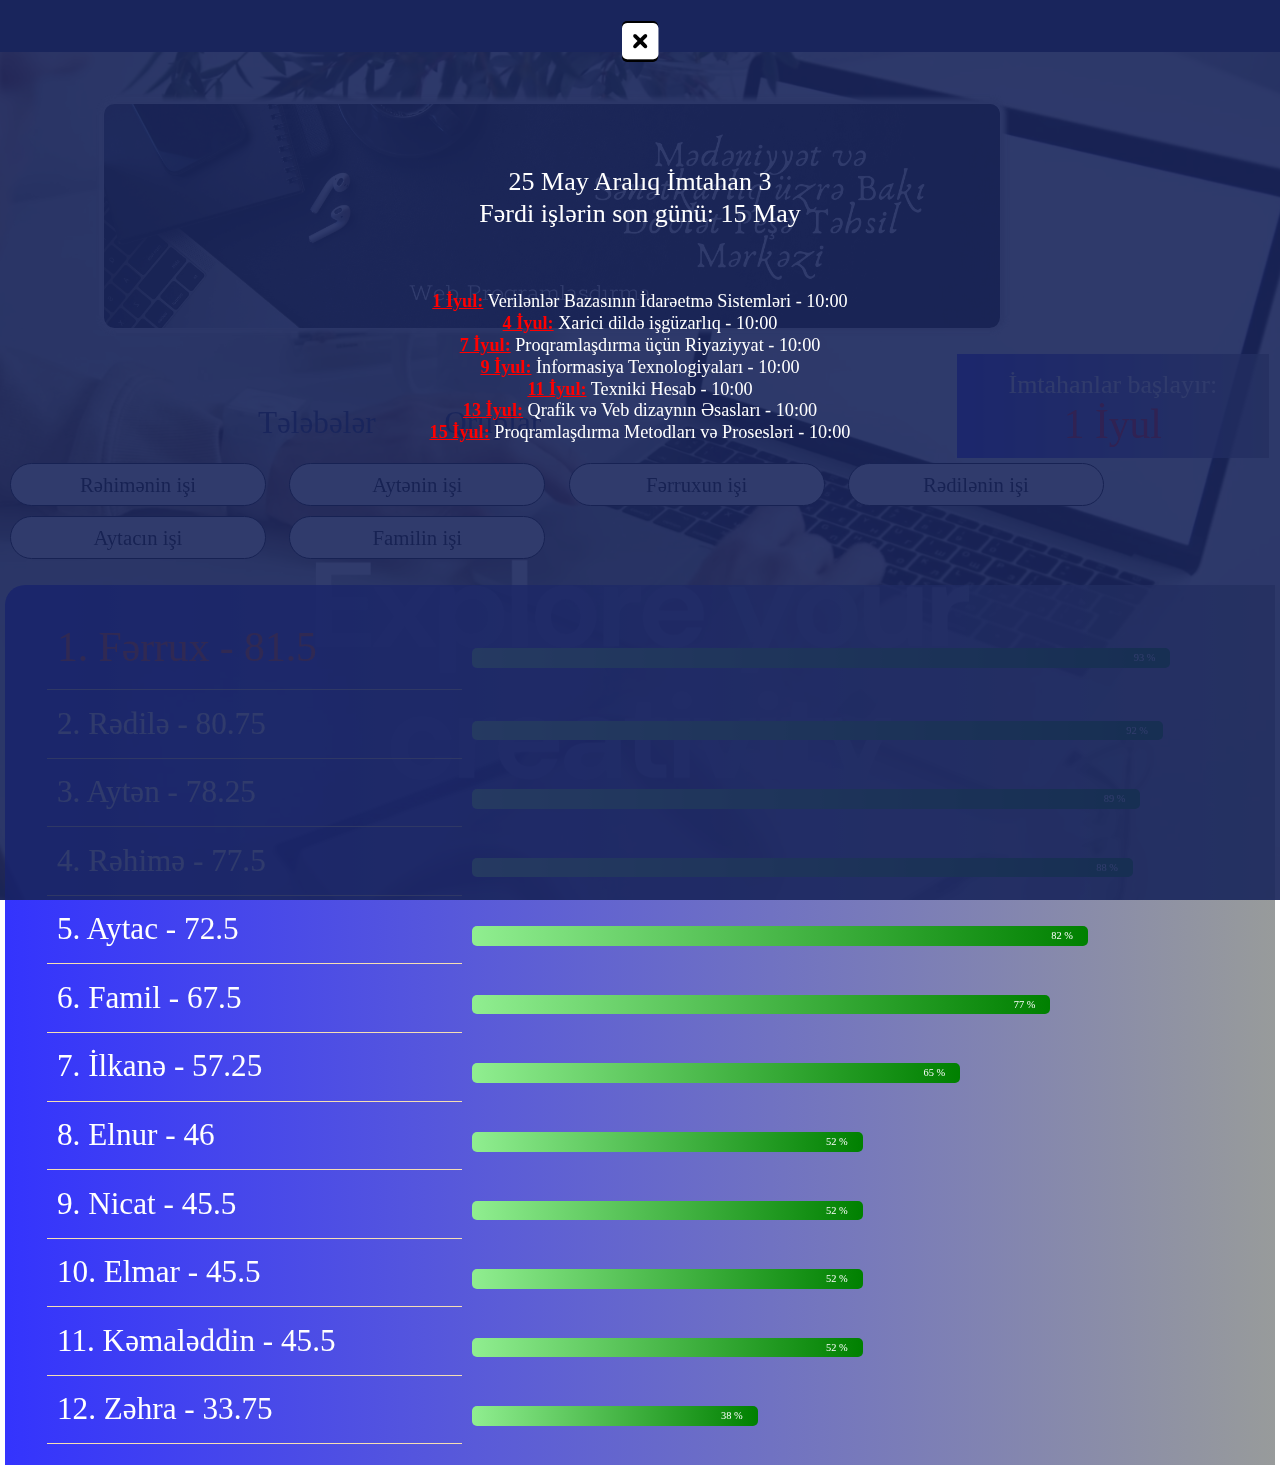
==== commit 1cebfcea: "element" ====
--- a/index.html
+++ b/index.html
@@ -519,7 +519,7 @@
             }
 
                list3[c] = "   " + (c+1) + ". " + list2[indexx] + " - " + boyuk;
-               list4[c] = Math.floor((list1[indexx]/350)*100);
+               list4[c] = Math.floor((list1[indexx]/350)*400);
                evez2=list2[n-1];
                list2[n-1]=list2[indexx];
                list2[indexx]=evez2;
